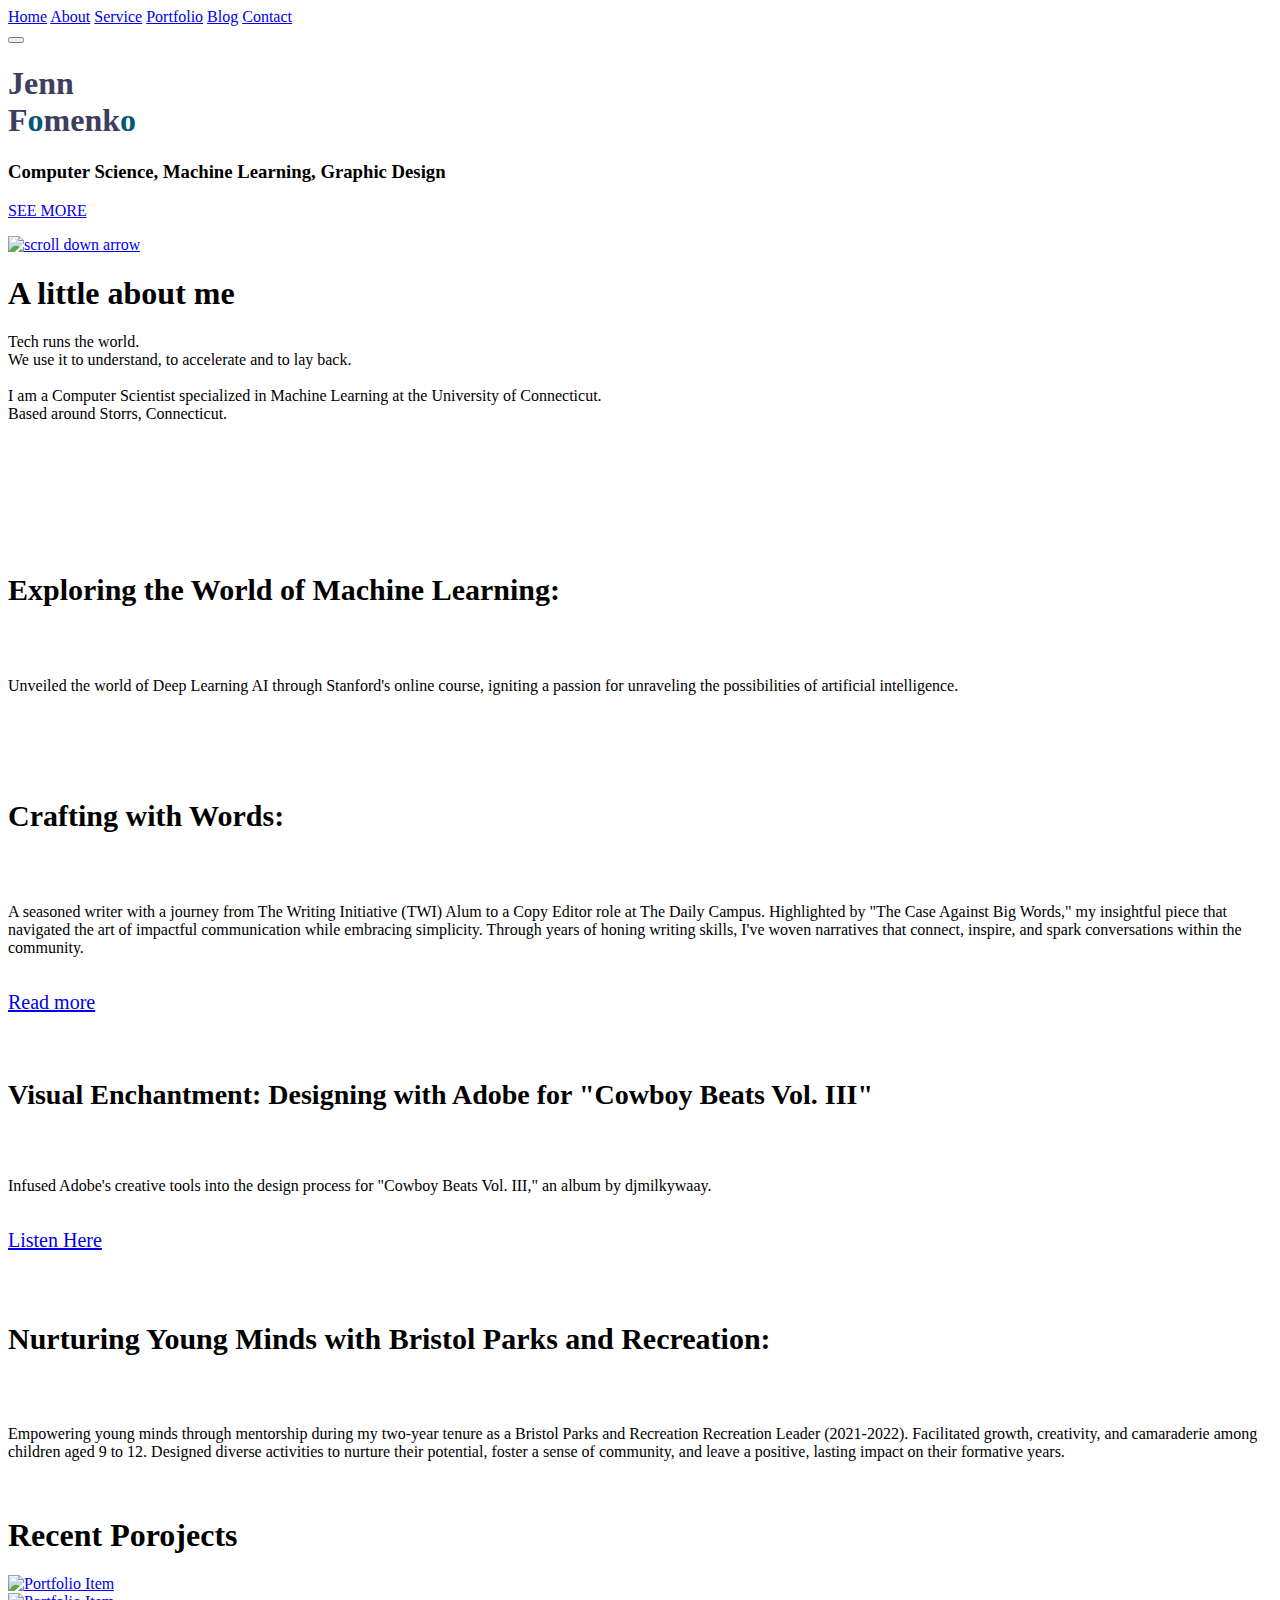
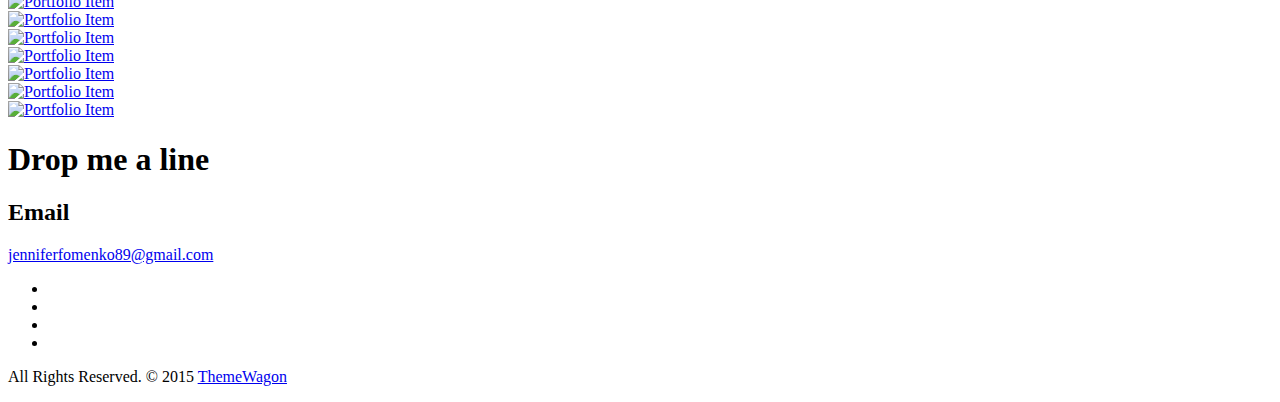
==== index.html @ 298f3fcf "adding files (only html)" ====
<!DOCTYPE html>
<html lang="en">
  <head>
    <link rel="icon" href="img\favicon2.ico" type="image/x-icon">
    <meta charset="utf-8">
    <meta http-equiv="X-UA-Compatible" content="IE=edge">
    <meta name="viewport" content="width=device-width, initial-scale=1">
	<!-- Website Title -->
    <title>Jennifer Fomenko - Computer Scientist, ML Engineer & Graphic Designer.</title>
    <!-- Bootstrap -->
    <link href="assets/bootstrap/css/bootstrap.min.css" rel="stylesheet">
	<!-- Font-Awesome -->
    <link href="assets/font-awesome/css/font-awesome.min.css" rel="stylesheet">
	<!-- Lightbox -->
	<link href="assets/lightbox/css/lightbox.css" rel="stylesheet">
    <!-- Text Rotator-->
	<link href="assets/textrotator/simpletextrotator.css" rel="stylesheet">
	<!-- FlexSlider -->
    <link href="assets/flexslider/flexslider.css" rel="stylesheet">
	<!-- Theme Style -->
    <link href="css/style.css" rel="stylesheet">
	<!-- Animations -->
    <link href="css/animate.css" rel="stylesheet">
	<!-- Custom Favicon -->
	<link href="img/favicon.ico" rel="shortcut icon" type="image/x-icon" /> 
    <!-- HTML5 Shim and Respond.js IE8 support of HTML5 elements and media queries -->
    <!-- WARNING: Respond.js doesn't work if you view the page via file:// -->
    <!--[if lt IE 9]>
    <script src="assets/html5shiv/html5shiv.js"></script>
    <script src="assets/respond/respond.min.js"></script>
    <![endif]-->
  </head>
    <body id="top">

      <!-- ****************************** Preloader ************************** -->
      <div id="preloader"></div>


	  	<!-- ==========================
        HEADER SECTION 
        =========================== -->
        <header id="home">
		    <!-- creative menu -->
            <div class="container-fluid">
              <div class="row">
                <div class="menu-wrap">
				<nav class="menu">
				    <!-- Menu Links -->
					<div class="icon-list">
						<a href="index.html#home"><i class="fa fa-fw fa-home"></i><span>Home</span></a>
						<a href="index.html#about"><i class="fa fa-fw fa-quote-left"></i><span>About</span></a>
						<a href="index.html#service"><i class="fa fa-fw fa-globe"></i><span>Service</span></a>
						<a href="index.html#portfolio"><i class="fa fa-fw fa-picture-o"></i><span>Portfolio</span></a>
						<a href="index.html#blog"><i class="fa fa-fw fa-rss"></i><span>Blog</span></a>
						<a href="index.html#contact"><i class="fa fa-fw fa-envelope-o"></i><span>Contact</span></a>
					</div>
				</nav>
			    </div>
			    <button class="menu-button" id="open-button"></button><!-- menu button -->
              </div><!--/row-->
            </div><!--/container-->
		  <!-- Header Image -->
          <section class="hero" id="hero">
            <div class="container">
			  <!-- Slider Button (don't edit!)-->
              <div class="row">
                <div class="col-md-12 text-right navicon">
                  <a id="nav-toggle" class="nav_slide_button" href="index.html#"><span></span></a>
                </div>
              </div>
			  <!-- HEADER HEADLINE -->
              <div class="row">
                <div class="col-md-8 col-md-offset-1 inner">
                  <h1 class="animated fadeInDown">
                    <span style="color:#3E3E60">Jenn<span style="color:#3E3E60"></span><br/>
                    <spans style="color:#3E3E60">F<span style="color:#00587A">o</span>menk<span style="color:#00587A">o</span>
                  </h1><!-- Title -->
                  <h3 class="animated fadeInUp delay-05s"><span class="rotate">Computer Science, Machine Learning, Graphic Design</span></h3><!-- Text Rotator -->
                </div> 
              </div>
			  <!-- Learn More Button -->
              <div class="row">
                <div class="col-md-6 col-md-offset-3 text-center">
                  <a href="index.html#about" class="scrollto wow fadeInUp delay-5s ">
			            <p>SEE MORE</p>
			            <p class="scrollto--arrow"><img src="img/scroll-down.png" alt="scroll down arrow"></p>
			        </a>
                </div>
              </div>
            </div>
          </section>
		  <!-- Header Image End -->
        </header>
		<!-- ==========================
        HEADER SECTION END  
        =========================== -->
		
		
		
		
		<!-- ==========================
        ABOUT SECTION  
        =========================== -->
        <section class="intro text-center section-padding color-bg" id="about">
          <div class="container">
		    <!-- WELCOME TEXT -->
            <div class="row">
              <div class="col-md-8 col-md-offset-2 wp1">
                <h1 class="arrow">A little <span>about</span> me</h1><!-- Headline -->
				<!-- about / welcome text -->
                <p>Tech runs the world. <br>
                   We use it to understand, to accelerate and to lay back.<br><br>
                  I am a Computer Scientist specialized in Machine Learning at the University of Connecticut. <br>Based around Storrs, Connecticut.</p>
              </div>
            </div>
          </div>
        </section>

        <div style="margin-bottom: 150px;"></div>








		<div class="container-fluid">
		    <!-- About 1 -->
			<div class="row color-bg">
				<div class="col-md-6 nopadding features-intro-img">
					<div class="about-image" style="background-image:url(img/about1.png)"></div><!-- about image 1 -->
				</div>
				<div class="col-md-6 about-text">
					<h6  style="font-size: 30px;">Exploring the World of Machine Learning:</h6><!-- headline-->
					<p>Unveiled the world of Deep Learning AI through Stanford's online course, igniting a passion for unraveling the possibilities of artificial intelligence.</p><br><!-- About Text 1 -->
					<!--<a href="index.html#team" class="weight-outline-btn">Read more</a><!-- read more button  -->	
				</div>
			</div>
			<!-- About 2 -->
			<div class="row">
				<div class="col-md-6 about-text">
					<h6 style="font-size: 30px;">Crafting with Words:</h6><!-- Headline -->
					<p>A seasoned writer with a journey from The Writing Initiative (TWI) Alum to a Copy Editor role at The Daily Campus. Highlighted by "The Case Against Big Words," my insightful piece that navigated the art of impactful communication while embracing simplicity. Through years of honing writing skills, I've woven narratives that connect, inspire, and spark conversations within the community.</p><br><!-- About Text 2 -->
					<a href="https://dailycampus.com/2022/11/11/hippopotomonstrosesquippedaliophobia-the-case-against-big-words/" class="weight-outline-btn" style="font-size: 20px;">Read more</a>	<!-- read more button  -->				
				</div>
				<div class="col-md-6 nopadding features-intro-img">
					<div class="about-image" style="background-image:url(img/about2.png)"></div><!-- about image 2 -->
				</div>
			</div>
			<!-- About 3 -->
			<div class="row color-bg">
				<div class="col-md-6 nopadding features-intro-img">
					<div class="about-image" style="background-image:url(img/about3.png)"></div><!-- about image 3 -->
				</div>
				<div class="col-md-6 about-text">
					<h6 style="font-size: 28px">Visual Enchantment: Designing with Adobe for "Cowboy Beats Vol. III"</h6><!-- Headline-->
					<p>Infused Adobe's creative tools into the design process for "Cowboy Beats Vol. III," an album by djmilkywaay.</p><br><!-- About Text 3 -->
					<a href="https://open.spotify.com/album/3H9IM8q6nuDw2KPvb57Lyf" class="weight-outline-btn" style="font-size: 20px;">Listen Here</a><!-- read more button  -->					
				</div>
			</div>
		</div>
    <!-- About 4 -->
			<div class="row">
				<div class="col-md-6 about-text">
					<h6 style="font-size: 30px"> Nurturing Young Minds with Bristol Parks and Recreation:</h6><!-- Headline -->
					<p>Empowering young minds through mentorship during my two-year tenure as a Bristol Parks and Recreation Recreation Leader (2021-2022). Facilitated growth, creativity, and camaraderie among children aged 9 to 12. Designed diverse activities to nurture their potential, foster a sense of community, and leave a positive, lasting impact on their formative years.</p><br><!-- About Text 2 -->
			
				</div>
				<div class="col-md-6 nopadding features-intro-img">
					<div class="about-image" style="background-image:url(img/about4.png)"></div><!-- about image 2 -->
				</div>
			</div>

		<!-- ==========================
        ABOUT SECTION END
        =========================== -->	
      
    
		
		
		
		<!-- ==========================
        PORTFOLIO SECTION
    =========================== -->
        <section class="swag text-center" id="portfolio">
          <div class="container">
		    <!-- Headline -->
            <div class="row">
              <h1 class="arrow">
                Recent <span>Porojects</span>
              </h1>
            </div>
          </div>
        </section>

        <div class="container">
          <div class="row row-offset-0">
  				 
          <!-- PORTFOLIO ITEM 1 -->
          <div class="col-md-3 col-sm-6">
              <div class="overlay-effect effects clearfix">
                  <div class="img">
                      <a href="img/portfolio/portfolio-01-large.jpg" data-lightbox="roadtrip" title="Cowboy Beats Vol. III on Spotify"><img class="grayscale" src="img/portfolio/portfolio-01-thumbnail.jpg" alt="Portfolio Item"></a>
                  </div>
              </div>
          </div>
  	    <!-- PORTFOLIO ITEM END -->
  	
  	    <!-- PORTFOLIO ITEM 2 -->
          <div class="col-md-3 col-sm-6">
              <div class="overlay-effect effects clearfix">
                  <div class="img">
                      <a href="img/portfolio/portfolio-02-large.jpg" data-lightbox="roadtrip" title="Fashion Design - Hello Kitty Denim"><img class="grayscale" src="img/portfolio/portfolio-02-thumbnail.jpg" alt="Portfolio Item"></a>
                  </div>
              </div>
          </div>
  	    <!-- PORTFOLIO ITEM END -->
  					
  		<!-- PORTFOLIO ITEM 3 -->
          <div class="col-md-3 col-sm-6">
              <div class="overlay-effect effects clearfix">
                  <div class="img">
                      <a href="img/portfolio/portfolio-03-large.jpg" data-lightbox="roadtrip" title="UConn Free Press Magazine Cover: 'Clown College'"><img class="grayscale" src="img/portfolio/portfolio-03-thumbnail.jpg" alt="Portfolio Item"></a>
                  </div>
              </div>
          </div>
  	    <!-- PORTFOLIO ITEM END -->
  					
  		<!-- PORTFOLIO ITEM 4 -->
          <div class="col-md-3 col-sm-6 ">
              <div class="overlay-effect effects clearfix">
                  <div class="img">
                      <a href="img/portfolio/portfolio-04-large.jpg" data-lightbox="roadtrip" title="Concert Photography-Hartford CT Bonanza"><img class="grayscale" src="img/portfolio/portfolio-04-thumbnail.jpg" alt="Portfolio Item"></a>
                  </div>
              </div>
          </div>
  	    <!-- PORTFOLIO ITEM END -->
  	             
          <!-- PORTFOLIO ITEM 5 -->
          <div class="col-md-3 col-sm-6 ">
              <div class="overlay-effect effects clearfix">
                  <div class="img">
                      <a href="img/portfolio/portfolio-05-large.jpg" data-lightbox="roadtrip" title="Concert Photography-Mandala, New Haven State House"><img class="grayscale" src="img/portfolio/portfolio-05-thumbnail.jpg" alt="Portfolio Item"></a>
                  </div>
              </div>
          </div>
  	    <!-- PORTFOLIO ITEM END -->
  	
  	    <!-- PORTFOLIO ITEM 6 -->
          <div class="col-md-3 col-sm-6">
              <div class="overlay-effect effects clearfix">
                  <div class="img">
                      <a href="img/portfolio/portfolio-06-large.jpg" data-lightbox="roadtrip" title="Djmilkywaay inner album artwork"><img class="grayscale" src="img/portfolio/portfolio-06-thumbnail.jpg" alt="Portfolio Item"></a>
                  </div>
              </div>
          </div>
  	    <!-- PORTFOLIO ITEM END -->
  					
  		<!-- PORTFOLIO ITEM 7 -->
          <div class="col-md-3 col-sm-6">
              <div class="overlay-effect effects clearfix">
                  <div class="img">
                      <a href="img/portfolio/portfolio-07-large.jpg" data-lightbox="roadtrip" title="Collage Work-'Disorientation'"><img class="grayscale" src="img/portfolio/portfolio-07-thumbnail.jpg" alt="Portfolio Item"></a>
                  </div>
              </div>
          </div>
  	    <!-- PORTFOLIO ITEM END -->
  					
  		<!-- PORTFOLIO ITEM 8 -->
          <div class="col-md-3 col-sm-6">
              <div class="overlay-effect effects clearfix">
                  <div class="img">
                      <a href="img/portfolio/portfolio-08-large.jpg" data-lightbox="roadtrip" title="Photography-Toronto Music Garden 2023"><img class="grayscale" src="img/portfolio/portfolio-08-thumbnail.jpg" alt="Portfolio Item"></a>
                  </div>
              </div>
          </div>
  	    <!-- PORTFOLIO ITEM END -->
        </div><!--/row-->
      </div><!--/.container-->
		<!-- ==========================
        PORTFOLIO SECTION END
        =========================== -->
			


			
		<!-- ==========================
        CUSTOM SPACER
        =========================== -->
  <div class="spacer-cta text-center">
          <div class="container">
            <div class="row">
              <div class="col-md-12">
              </div>
            </div>
          </div>
        </div> 
		<!-- ==========================
        CUSTOM SPACER END
        =========================== -->
		
		

		
		<!-- ==========================
        CONTACT SECTION
        =========================== -->
        <section class="text-center section-padding contact-wrap" id="contact">
		  <!-- To Top Button -->
          <a href="index.html#top" class="up-btn"><i class="fa fa-chevron-up"></i></a>
          <div class="container">
		    <!-- Headline -->
            <div class="row">
              <div class="col-md-12">
                <h1 class="arrow">Drop <span>me</span> a line</h1>
              </div>
            </div>
            <div class="row contact-details">

			  <!-- E-Mail Box -->
              <div class="col-md-6">
                <div class="dark-box box-hover">
                  <h2><i class="fa fa-paper-plane"></i><span>Email</span></h2>
                  <p><a href="index.html#">jenniferfomenko89@gmail.com</a></p>
                </div>
              </div>
            </div>
			<div class="row">
			  
			<!-- Social Buttons - use font-awesome, past in what you want -->
            <div class="row">
              <div class="col-md-12">
                <ul class="social-buttons">
                  <li><a href="https://www.instagram.com/tech.with.jenn/" class="social-btn"><i class="fa fa-instagram"></i></a></li><!-- instagram -->
                  <li><a href="https://www.linkedin.com/in/jennifer-fomenko-381018183/" class="social-btn"><i class="fa fa-linkedin"></i></a></li><!-- linkedin -->
                  <li><a href="https://github.com/jenfomenko" class="social-btn"><i class="fa fa-github"></i></a></li><!-- github -->
				  <li><a href="https://www.youtube.com/channel/UC0l3V-5UUTTDwFVa4xKbQZg" class="social-btn"><i class="fa fa-youtube"></i></a></li><!-- youtube -->
                </ul>
              </div>
            </div>
          </div>
        </section>
		<!-- ==========================
        CONTACT SECTION END
        =========================== -->
		
		
		
		<!-- ==========================
        FOOTER SECTION
        =========================== -->
        <footer>
          <div class="container">
            <div class="row">
              <div class="col-md-12 text-center">
                <p>All Rights Reserved. &copy; 2015 <a href="http://www.themewagon.com">ThemeWagon</a>
              </div>
            </div>
          </div>
        </footer>
		<!-- ==========================
        FOOTER SECTION END
        =========================== -->		
		
		
    <!-- jQuery -->
    <script src="https://ajax.googleapis.com/ajax/libs/jquery/1.11.0/jquery.min.js"></script>
    <!-- SmoothScroll -->           
    <script type="text/javascript" src="assets/smoothscroll/smoothscroll.js"></script>
    <!-- Bootstrap -->
    <script src="assets/bootstrap/js/bootstrap.min.js"></script>
	<!-- Waypoints -->
	<script src="js/waypoints.min.js"></script>
    <!-- classie.js -->
	<script src="js/classie.js"></script>
    <!-- FlexSlider -->
    <script src="assets/flexslider/jquery.flexslider.js"></script>
	<!-- Modernizr -->
    <script src="js/modernizr.js"></script>
	<!-- Text Rotator -->
	<script src="assets/textrotator/jquery.simple-text-rotator.js"></script>
	<!-- Lightbox.js -->
    <script src="assets/lightbox/js/lightbox.min.js"></script>
    <!-- Google Maps --> 
    <script type="text/javascript" src="https://maps.googleapis.com/maps/api/js?key=AIzaSyDeKBBPJTG3v5w3cNPAgM6ZsJiPyL1mP_o&amp;sensor=false"></script>
	<!-- Theme JavaScript Core -->
	<script src="js/main.js"></script>
	<script src="js/script.js"></script>

	<!-- GOOGLE MAPS DATA -->
    <script type="text/javascript">
    // When the window has finished loading create our google map below
        google.maps.event.addDomListener(window, 'load', init);
    
        function init() {
            // Basic options for a simple Google Map
            // For more options see: https://developers.google.com/maps/documentation/javascript/reference#MapOptions
            var mapOptions = {
                // How zoomed in you want the map to start at (always required)
                zoom: 15,
                
                scrollwheel: false,

                // The latitude and longitude to center the map (always required)
                center: new google.maps.LatLng(40.68961985411178, -74.01618003845215), // New York 

                // How you would like to style the map. 
                // This is where you would paste any style found on Snazzy Maps.
                styles: [	{		featureType:'water',		stylers:[{color:'#F2F2F2'},{visibility:'on'}]	},{		featureType:'landscape',		stylers:[{color:'#FFFFFF'}]	},{		featureType:'road',		stylers:[{saturation:-100},{lightness:45}]	},{		featureType:'road.highway',		stylers:[{visibility:'simplified'}]	},{		featureType:'road.arterial',		elementType:'labels.icon',		stylers:[{visibility:'off'}]	},{		featureType:'administrative',		elementType:'labels.text.fill',		stylers:[{color:'#ADADAD'}]	},{		featureType:'transit',		stylers:[{visibility:'off'}]	},{		featureType:'poi',		stylers:[{visibility:'off'}]	}]
            };

            // Get the HTML DOM element that will contain your map 
            // We are using a div with id="map" seen below in the <body>
            var mapElement = document.getElementById('googlemaps');

            // Create the Google Map using out element and options defined above
            var map = new google.maps.Map(mapElement, mapOptions);
        }
	
    </script>
	
	<!-- TEXT ROTATOR SETTINGS -->
    <script type="text/javascript">
    $(".rotate").textrotator({
      animation: "fade", // You can pick the way it animates when rotating through words. Options are dissolve (default), fade, flip, flipUp, flipCube, flipCubeUp and spin.
      separator: ",", // If you don't want commas to be the separator, you can define a new separator (|, &, * etc.) by yourself using this field.
      speed: 2000 // How many milliseconds until the next word show.
    });
    </script>
	
    </body>
</html>
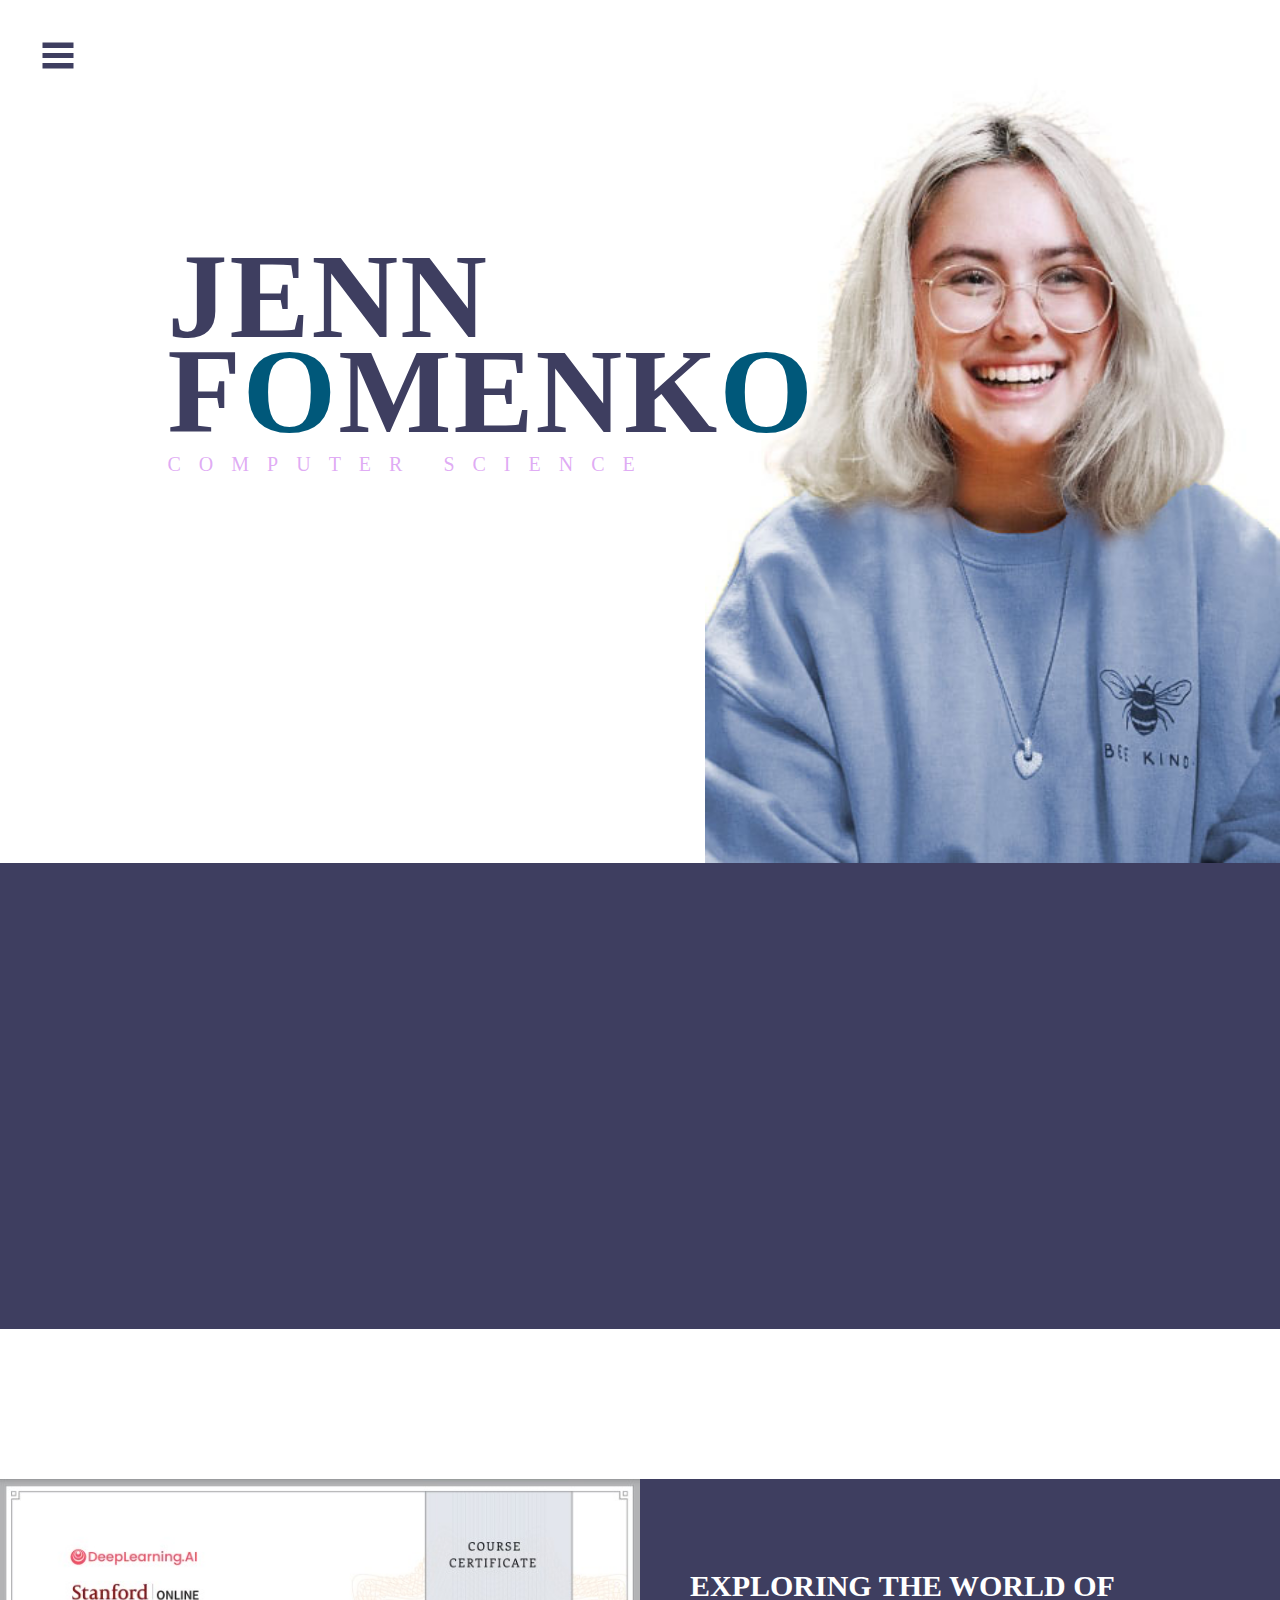
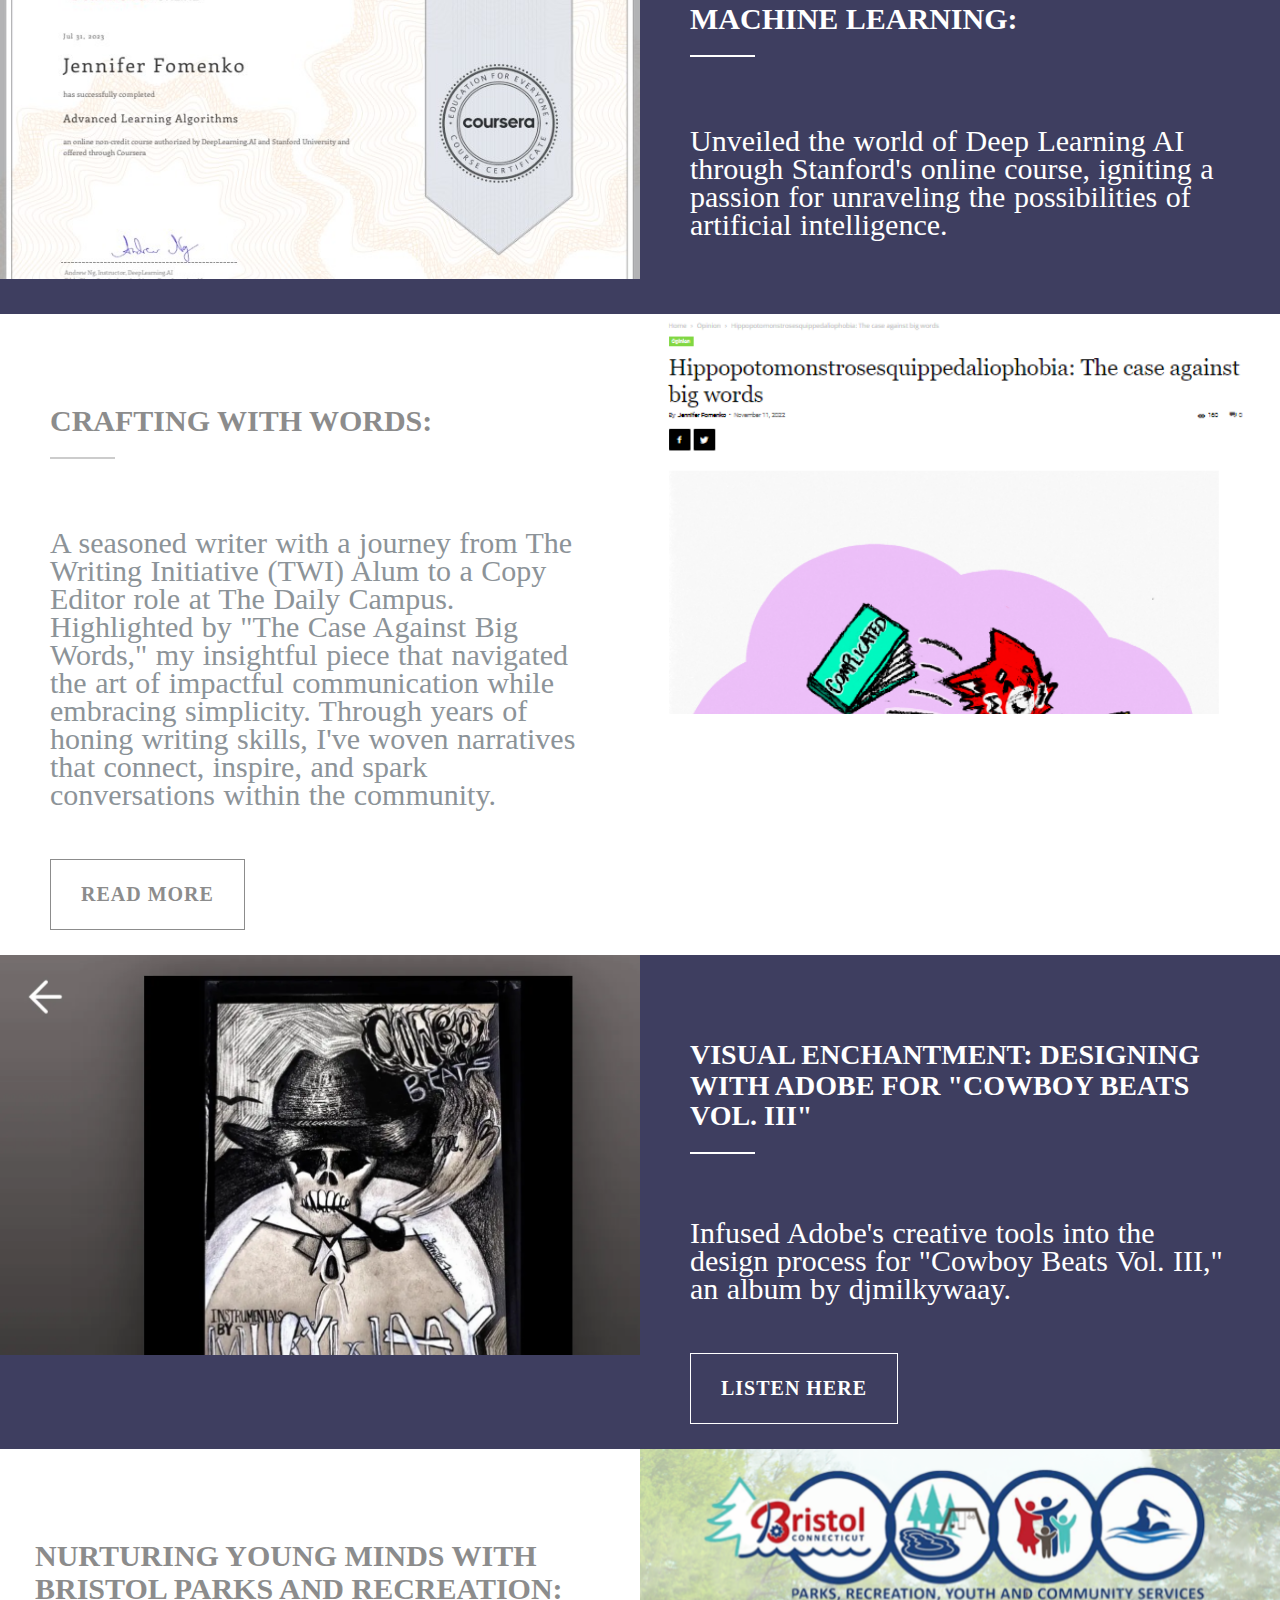
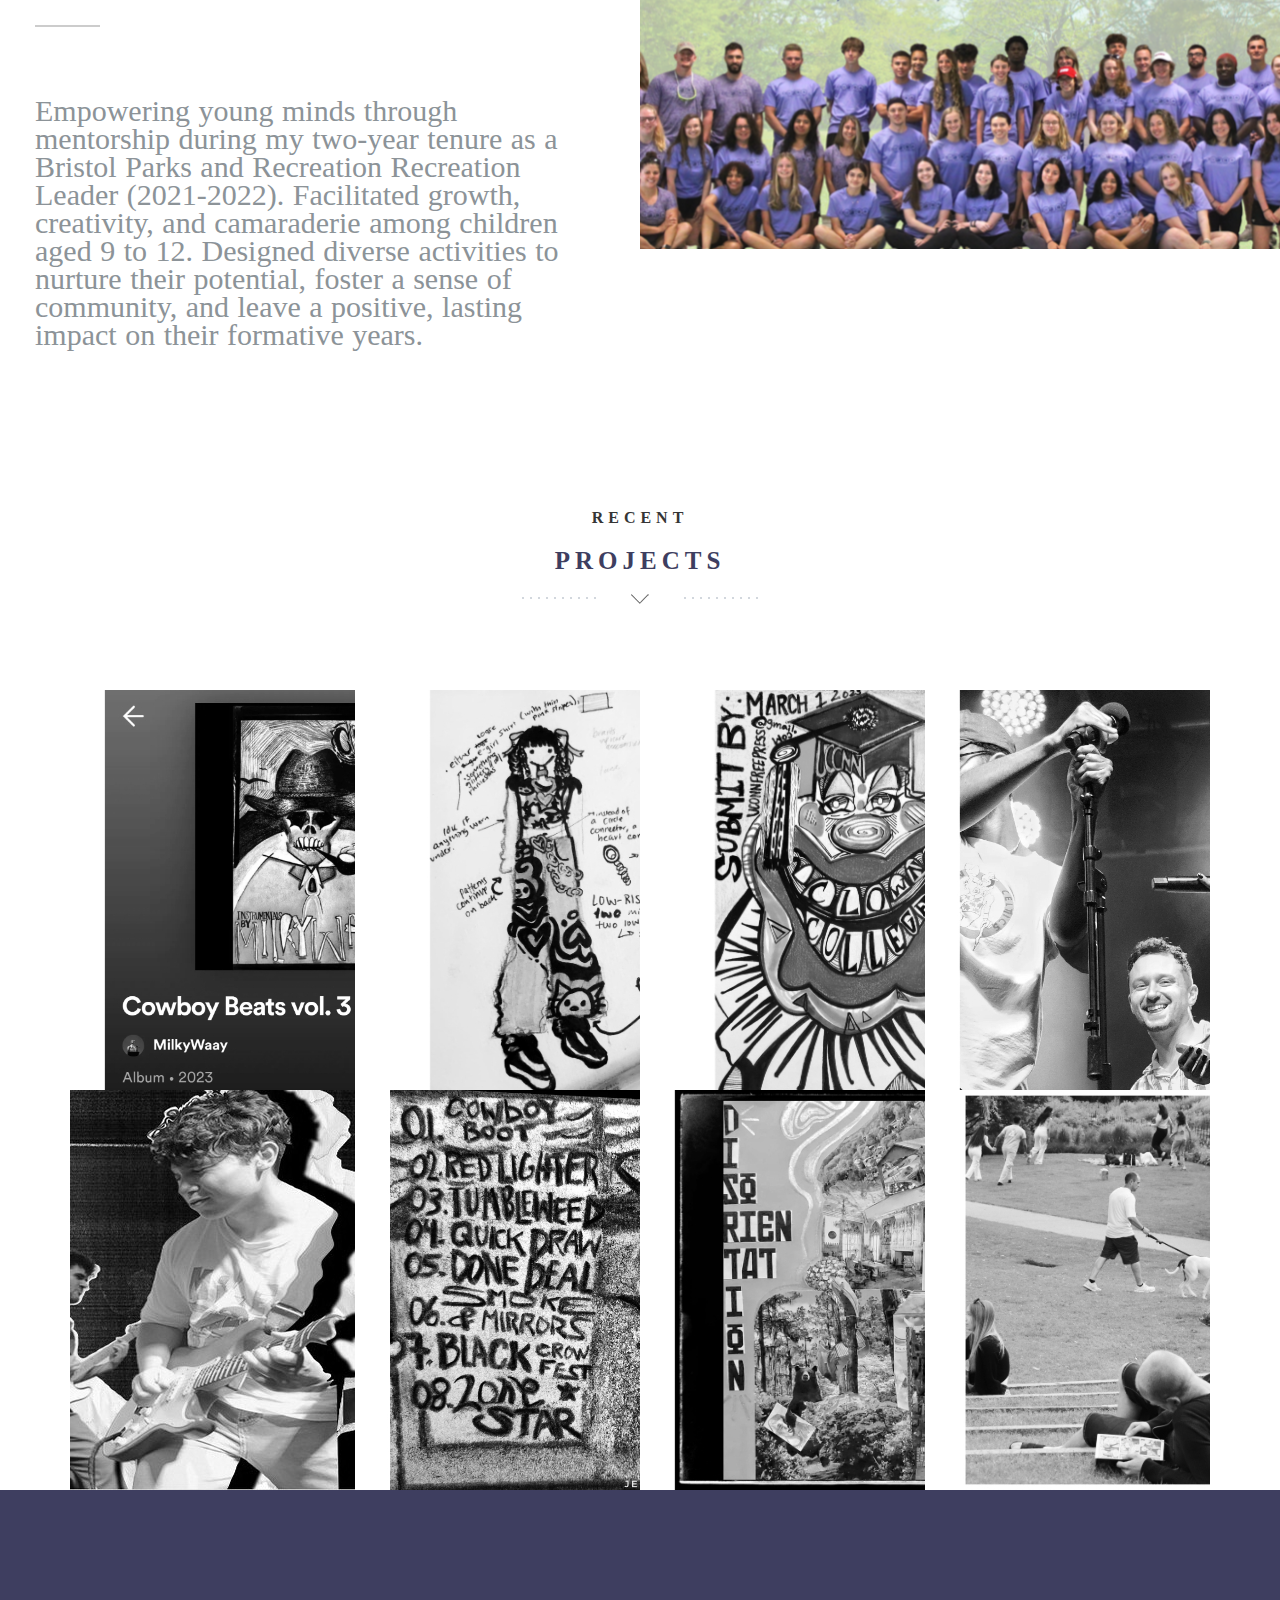
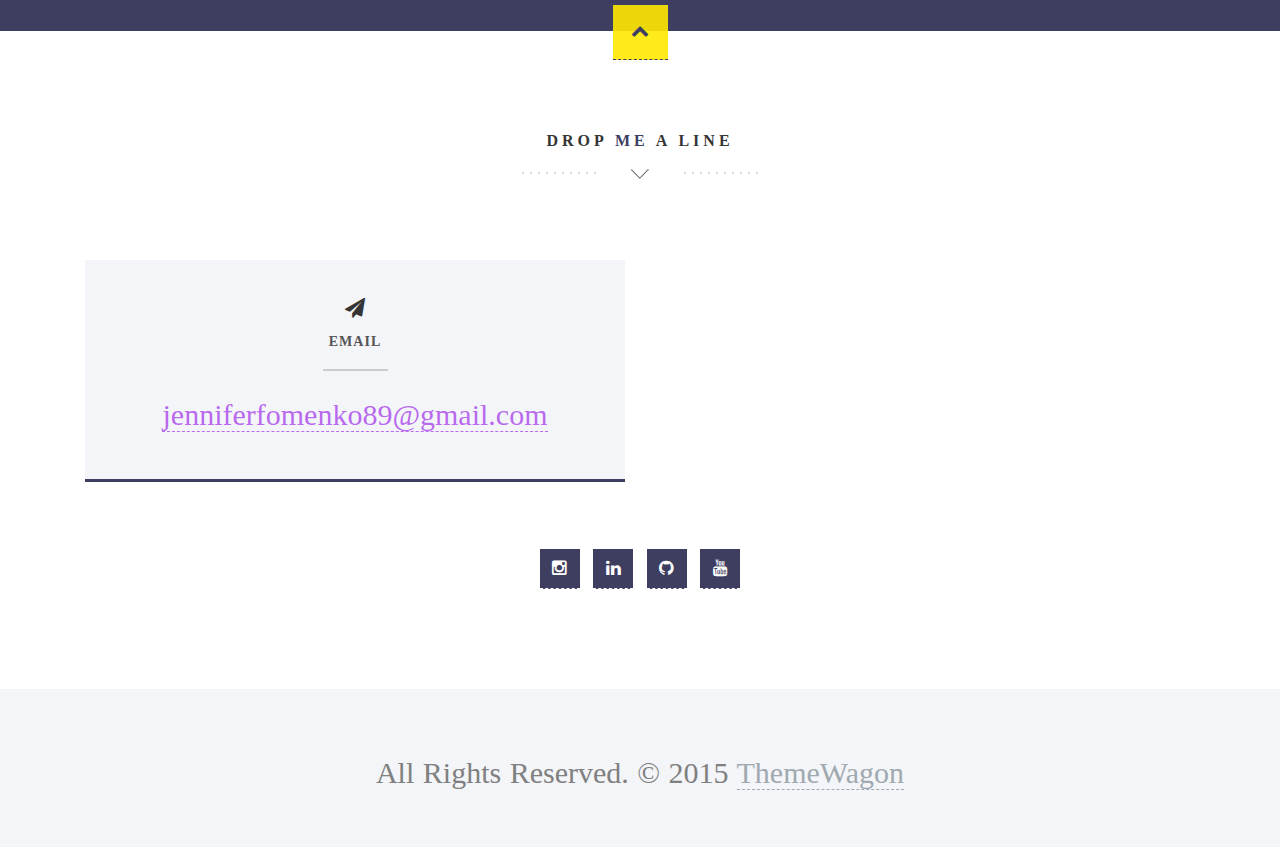
==== commit fa152117: "Update index.html" ====
--- a/index.html
+++ b/index.html
@@ -188,7 +188,7 @@
 		    <!-- Headline -->
             <div class="row">
               <h1 class="arrow">
-                Recent <span>Porojects</span>
+                Recent <span>Projects</span>
               </h1>
             </div>
           </div>
@@ -430,4 +430,4 @@
     </script>
 	
     </body>
-</html>+</html>
--- a/assets/textrotator/simpletextrotator.css
+++ b/assets/textrotator/simpletextrotator.css
@@ -0,0 +1,106 @@
+.rotating {
+  display: inline-block;
+  -webkit-transform-style: preserve-3d;
+  -moz-transform-style: preserve-3d;
+  -ms-transform-style: preserve-3d;
+  -o-transform-style: preserve-3d;
+  transform-style: preserve-3d;
+  -webkit-transform: rotateX(0) rotateY(0) rotateZ(0);
+  -moz-transform: rotateX(0) rotateY(0) rotateZ(0);
+  -ms-transform: rotateX(0) rotateY(0) rotateZ(0);
+  -o-transform: rotateX(0) rotateY(0) rotateZ(0);
+  transform: rotateX(0) rotateY(0) rotateZ(0);
+  -webkit-transition: 0.5s;
+  -moz-transition: 0.5s;
+  -ms-transition: 0.5s;
+  -o-transition: 0.5s;
+  transition: 0.5s;
+  -webkit-transform-origin-x: 50%;
+}
+
+.rotating.flip {
+  position: relative;
+}
+
+.rotating .front, .rotating .back {
+  left: 0;
+  top: 0;
+  -webkit-backface-visibility: hidden;
+  -moz-backface-visibility: hidden;
+  -ms-backface-visibility: hidden;
+  -o-backface-visibility: hidden;
+  backface-visibility: hidden;
+}
+
+.rotating .front {
+  position: absolute;
+  display: inline-block;
+  -webkit-transform: translate3d(0,0,1px);
+  -moz-transform: translate3d(0,0,1px);
+  -ms-transform: translate3d(0,0,1px);
+  -o-transform: translate3d(0,0,1px);
+  transform: translate3d(0,0,1px);
+}
+
+.rotating.flip .front {
+  z-index: 1;
+}
+
+.rotating .back {
+  display: block;
+  opacity: 0;
+}
+
+.rotating.spin {
+  -webkit-transform: rotate(360deg) scale(0);
+  -moz-transform: rotate(360deg) scale(0);
+  -ms-transform: rotate(360deg) scale(0);
+  -o-transform: rotate(360deg) scale(0);
+  transform: rotate(360deg) scale(0);
+}
+
+
+
+.rotating.flip .back {
+  z-index: 2;
+  display: block;
+  opacity: 1;
+  
+  -webkit-transform: rotateY(180deg) translate3d(0,0,0);
+  -moz-transform: rotateY(180deg) translate3d(0,0,0);
+  -ms-transform: rotateY(180deg) translate3d(0,0,0);
+  -o-transform: rotateY(180deg) translate3d(0,0,0);
+  transform: rotateY(180deg) translate3d(0,0,0);
+}
+
+.rotating.flip.up .back {
+  -webkit-transform: rotateX(180deg) translate3d(0,0,0);
+  -moz-transform: rotateX(180deg) translate3d(0,0,0);
+  -ms-transform: rotateX(180deg) translate3d(0,0,0);
+  -o-transform: rotateX(180deg) translate3d(0,0,0);
+  transform: rotateX(180deg) translate3d(0,0,0);
+}
+
+.rotating.flip.cube .front {
+  -webkit-transform: translate3d(0,0,100px) scale(0.9,0.9);
+  -moz-transform: translate3d(0,0,100px) scale(0.85,0.85);
+  -ms-transform: translate3d(0,0,100px) scale(0.85,0.85);
+  -o-transform: translate3d(0,0,100px) scale(0.85,0.85);
+  transform: translate3d(0,0,100px) scale(0.85,0.85);
+}
+
+.rotating.flip.cube .back {
+  -webkit-transform: rotateY(180deg) translate3d(0,0,100px) scale(0.9,0.9);
+  -moz-transform: rotateY(180deg) translate3d(0,0,100px) scale(0.85,0.85);
+  -ms-transform: rotateY(180deg) translate3d(0,0,100px) scale(0.85,0.85);
+  -o-transform: rotateY(180deg) translate3d(0,0,100px) scale(0.85,0.85);
+  transform: rotateY(180deg) translate3d(0,0,100px) scale(0.85,0.85);
+}
+
+.rotating.flip.cube.up .back {
+  -webkit-transform: rotateX(180deg) translate3d(0,0,100px) scale(0.9,0.9);
+  -moz-transform: rotateX(180deg) translate3d(0,0,100px) scale(0.85,0.85);
+  -ms-transform: rotateX(180deg) translate3d(0,0,100px) scale(0.85,0.85);
+  -o-transform: rotateX(180deg) translate3d(0,0,100px) scale(0.85,0.85);
+  transform: rotateX(180deg) translate3d(0,0,100px) scale(0.85,0.85);
+}--- a/css/style.css
+++ b/css/style.css
@@ -0,0 +1,1263 @@
+/*========================================================================*/
+
+@font-face {
+	font-family: 'Windows Command Prompt';
+	src: url('assets/bootstrap/fonts/windows_command_prompt.ttf') format('truetype');
+}
+
+@font-face {
+	font-family: 'Apple Garamond Light';
+	src: url('assets/bootstrap/fonts/AppleGaramond-Light.ttf') format('truetype');
+	/* You can add additional formats here if necessary */
+  }
+
+  @font-face {
+	font-family: 'Cormorant Garamond Light';
+	src: url('assets/bootstrap/fonts/CormorantGaramond-Light.ttf') format('truetype');
+	/* You can add additional formats here if necessary */
+  }  
+  
+@font-face {
+  font-family: 'Share Tech Mono';
+  src: url('assets/bootstrap/fonts/ShareTechMono-Regular.ttf') format('truetype');
+  /* Add additional src lines for other font file formats if available */
+}
+  
+
+/* ///////////////////////////////////////////////////////////////////// 
+// 03 - Preloader
+/////////////////////////////////////////////////////////////////////*/
+
+#preloader {
+    position:fixed;
+    left:0;
+    top:0;
+    z-index:99999999999;
+    width:100%;
+    height:100%;
+    overflow:visible;
+    background: #fff url('../img/preloader.gif') no-repeat center center;
+}
+
+
+
+
+
+/* ==========================================================================
+	Global Styles
+========================================================================== */
+a {
+	color: #ae50ecd7;
+	-webkit-transition:all 0.5s;
+	-moz-transition:all 0.5s;
+	-o-transition:all 0.5s;
+	transition:all 0.5s;
+	border-bottom: 1px dashed;
+	outline:none!important;
+}
+a:hover,a:focus,a:active {
+	color:#0D0D0D;
+	text-decoration:none;
+	outline:none!important;
+}
+p {
+	color:#8c9398;
+	word-spacing:1px;
+	line-height:25px;
+	font-size:14px;
+}
+h2 {
+	font-size:15px;
+	color:#353535!important;
+	text-transform:uppercase;
+	font-weight:bold;
+}
+h2::after {
+	content:" ";
+	border:solid 1px #CCCCCC;
+	display:block;
+	width:65px;
+	margin:20px auto;
+}
+h6 {
+	font-size:15px;
+	color:#8c8c8c;
+	text-transform:uppercase;
+	font-weight:bold;
+}
+h6::after {
+	content:" ";
+	border:solid 1px #CCCCCC;
+	display:block;
+	width:65px;
+	margin-top: 20px;
+}
+/* ==========================================================================HTML5 display definitions========================================================================== */
+article,aside,details,figcaption,figure,footer,header,hgroup,nav,section,summary {
+	display:block;
+}
+audio,canvas,video {
+	display:inline-block;
+	*display:inline;
+	*zoom: 1;
+}
+/* Remove excess height in iOS 5 devices. */
+audio:not([controls]) {
+	display:none;
+	height:0;
+}
+[hidden] {
+	display: none;
+}
+/* ==========================================================================Base========================================================================== */
+html {
+	font-size:100%;
+	-webkit-text-size-adjust:100%;
+	-ms-text-size-adjust:100%;
+}
+html,html a {
+	-webkit-font-smoothing:antialiased;
+	text-shadow:1px 1px 1px rgba(0,0,0,0.004);
+}
+html,button,input,select,textarea {
+	font-family:"Cormorant Garamond Light",'Windows Command Prompt','Times New Roman';
+}
+body {
+	margin:0;
+	font-family: 'Apple Garamond Light',"Windows Command Prompt",'Cormorant Garamond Light','Times New Roman';
+}
+/* ==========================================================================Links========================================================================== */
+a:focus {
+	outline:thin dotted;
+}
+a:active,a:hover {
+	outline: 0;
+}
+/* ==========================================================================Typography========================================================================== */
+@import url(http://fonts.googleapis.com/css?family=Open+Sans:300,400);
+
+
+
+h1 {
+	font-size:2em;
+	margin:0.67em 0;
+	color:#353535;
+}
+h2 {
+	font-size:1.5em;
+	margin:0.83em 0;
+}
+h3 {
+	font-size:1.17em;
+	margin:1em 0;
+}
+h4 {
+	font-size:1em;
+	margin:1.33em 0;
+}
+h5 {
+	font-size:0.83em;
+	margin:1.67em 0;
+}
+h6 {
+	font-size: 12px;
+	margin:2.33em 0;
+}
+abbr[title] {
+	border-bottom:1px dotted;
+}
+b,strong {
+	font-weight:bold;
+}
+blockquote {
+	margin:0em 55px;
+	border-left:4px solid #CCCCCC;
+}
+dfn {
+	font-style:italic;
+}
+mark {
+	background:#ff0;
+	color:#000;
+}
+p,pre {
+	margin:1em 0;
+}
+code,kbd,pre,samp {
+	font-family:monospace,serif;
+	_font-family:'Times New Roman',monospace;
+	font-size:1em;
+}
+pre {
+	white-space:pre;
+	white-space:pre-wrap;
+	word-wrap:break-word;
+}
+q {
+	quotes:none;
+}
+q:before,q:after {
+	content:'';
+	content:none;
+}
+small {
+	font-size:75%;
+}
+sub,sup {
+	font-size:75%;
+	line-height:0;
+	position:relative;
+	vertical-align:baseline;
+}
+sup {
+	top:-0.5em;
+}
+sub {
+	bottom:-0.25em;
+}
+p {
+	font-size: 30px;
+	font-weight:100;
+	line-height: 28px!important;
+}
+/* ==========================================================================Lists========================================================================== */
+dl,menu,ol,ul {
+	margin:1em 0;
+}
+dd {
+	margin:0 0 0 40px;
+}
+menu,ol,ul {
+	padding:0 0 0 40px;
+}
+nav ul,nav ol {
+	list-style:none;
+	list-style-image: none;
+}
+/* ==========================================================================Embedded content========================================================================== */
+img {
+	border:0;
+	-ms-interpolation-mode:bicubic;
+}
+svg:not(:root) {
+	overflow: hidden;
+}
+/* ==========================================================================Figures========================================================================== */
+figure {
+	margin: 0;
+}
+/* ==========================================================================Forms========================================================================== */
+form {
+	margin:0;
+}
+fieldset {
+	border:1px solid #c0c0c0;
+	margin:0 2px;
+	padding:0.35em 0.625em 0.75em;
+}
+legend {
+	border:0;
+	padding:0;
+	white-space:normal;
+	*margin-left:-7px;
+}
+button,input,select,textarea {
+	font-size:100%;
+	/margin:0;
+	vertical-align:baseline;
+	*vertical-align:middle;
+}
+button,input {
+	line-height:normal;
+}
+button,html input[type="button"],input[type="reset"],input[type="submit"] {
+	-webkit-appearance:button;
+	cursor:pointer;
+	*overflow:visible;
+}
+button[disabled],input[disabled] {
+	cursor:default;
+}
+input[type="checkbox"],input[type="radio"] {
+	box-sizing:border-box;
+	padding:0;
+	*height:13px;
+	*width:13px;
+}
+input[type="search"] {
+	-webkit-appearance:textfield;
+	-moz-box-sizing:content-box;
+	-webkit-box-sizing:content-box;
+	box-sizing:content-box;
+}
+input[type="search"]::-webkit-search-cancel-button,input[type="search"]::-webkit-search-decoration {
+	-webkit-appearance:none;
+}
+button::-moz-focus-inner,input::-moz-focus-inner {
+	border:0;
+	padding:0;
+}
+textarea {
+	overflow:auto;
+	vertical-align: top;
+}
+/* ==========================================================================Tables========================================================================== */
+table {
+	border-collapse:collapse;
+	border-spacing: 0;
+}
+/* ==========================================================================Section Styles========================================================================== */
+.section-padding {
+	padding:90px 0 100px
+}
+.dark-bg {
+	background:#f3f5f8;
+}
+.light-bg {
+	background-color:#fff;
+}
+.dark-box {
+	background: #F3F5F8;
+	-webkit-box-shadow: 0px 3px 0px 0px #3E3E60;
+	-moz-box-shadow: 0px 3px 0px 0px #3E3E60;
+	box-shadow: 0px 3px 0px 0px #3E3E60;
+	padding:20px 0;
+}
+.dark-box:hover,.dark-box:focus {
+	-webkit-box-shadow: 0px 3px 0px 0px #FFE801;
+	-moz-box-shadow: 0px 3px 0px 0px #FFE801;
+	box-shadow: 0px 3px 0px 0px #FFE801;
+}
+.box-hover {
+	transition:all 500ms ease-in-out;
+	-webkit-transition:all 500ms ease-in-out;
+	-moz-transition:all 500ms ease-in-out;
+	-o-transition:all 500ms ease-in-out;
+}
+.box-hover:hover,.box-hover:focus {
+	transform:translate(0,-15px);
+	-webkit-transform:translate(0,-15px);
+	-ms-transform:translate(0,-15px);
+}
+.wrapper {
+	height:650px;
+}
+.nopadding {
+	padding:0;
+}
+.inner {
+	padding-top: 138px;
+}
+/* ==========================================================================Navigation========================================================================== */
+.menu-wrap a {
+	color:#555d7c;
+	outline:none!important;
+}
+.menu-wrap a:hover,.menu-wrap a:focus {
+	color: #3E3E60;
+}
+.content-wrap {
+	overflow-y:scroll;
+	-webkit-overflow-scrolling:touch;
+	-webkit-transition:-webkit-transform 0.4s;
+	transition:transform 0.4s;
+	-webkit-transition-timing-function:cubic-bezier(0.7,0,0.3,1);
+	transition-timing-function:cubic-bezier(0.7,0,0.3,1);
+}
+.content {
+	position:relative;
+	background:#b4bad2;
+	padding-bottom: 12em;
+}
+/* Common styles for menu button and menu-wrap */
+.menu-button,.menu-wrap {
+	position:fixed;
+	width:2.5em;
+	height:2.25em;
+	font-size:1.5em;
+	-webkit-transform:translate3d(1.5em,1.5em,0);
+	transform: translate3d(1.5em,1.5em,0);
+}
+/* Menu Button */
+.menu-button {
+	z-index:1000;
+	margin:0;
+	padding:0;
+	border:none;
+	text-indent:2.5em;
+	color:transparent;
+	background:transparent;
+}
+.menu-button::before {
+	position:absolute;
+	top:0.5em;
+	right:0.5em;
+	bottom:0.5em;
+	left:0.5em;
+	background: linear-gradient(#3E3E60 20%,rgba(0, 0, 0, 0) 20%,rgba(0, 0, 0, 0) 40%,#3E3E60 40%,#3E3E60 60%,rgba(0, 0, 0, 0) 60%,rgba(0, 0, 0, 0) 80%,#3E3E60 80%);
+	content:'';
+}
+.menu-button:hover {
+	opacity: 0.6;
+}
+/* Menu */
+.menu-wrap {
+	z-index:999;
+	background: rgba(255, 255, 255, 1);
+	-webkit-transition:width 0.4s,height 0.4s,-webkit-transform 0.4s;
+	transition:width 0.4s,height 0.4s,transform 0.4s;
+	-webkit-transition-timing-function:cubic-bezier(0.7,0,0.3,1);
+	transition-timing-function:cubic-bezier(0.7,0,0.3,1);
+}
+.menu {
+	height:100%;
+	overflow:hidden;
+	font-size:0.75em;
+}
+.icon-list {
+	float:right;
+	padding:2.5em 2em 0 6em;
+}
+.icon-list a {
+	opacity:0;
+	display:inline-block;
+	padding:0 0.2em;
+	margin:0 15px;
+	text-align:center;
+	font-size:1.2em;
+	color: #353535;
+}
+.icon-list a span {
+	display:block;
+	text-transform:uppercase;
+	letter-spacing:1px;
+	font-size:0.5em;
+	font-weight:700;
+	padding-top: 0.5em;
+}
+/* Shown menu */
+.show-menu .content-wrap {
+	-webkit-transition-delay:0s;
+	transition-delay:0s;
+	-webkit-transform:translate3d(0,125px,0);
+	transform:translate3d(0,125px,0);
+}
+.show-menu .menu-wrap {
+	width:100%;
+	height:125px;
+	-webkit-transform:translate3d(0,0,0);
+	transform:translate3d(0,0,0);
+	-webkit-transition-delay:0s;
+	transition-delay:0s;
+	border-bottom: 1px solid #3E3E60;
+}
+.show-menu .icon-list a {
+	opacity:1;
+	-webkit-transition:opacity 0.4s 0.4s;
+	transition:opacity 0.4s 0.4s;
+}
+.show-menu .icon-list a:nth-child(2) {
+	-webkit-transition-delay:0.42s;
+	transition-delay:0.42s;
+}
+.show-menu .icon-list a:nth-child(3) {
+	-webkit-transition-delay:0.44s;
+	transition-delay:0.44s;
+}
+.show-menu .icon-list a:nth-child(4) {
+	-webkit-transition-delay:0.46s;
+	transition-delay:0.46s;
+}
+.show-menu .icon-list a:nth-child(5) {
+	-webkit-transition-delay:0.48s;
+	transition-delay:0.48s;
+}
+.show-menu .icon-list a:nth-child(6) {
+	-webkit-transition-delay:0.5s;
+	transition-delay: 0.5s;
+}
+/* ==========================================================================Hero========================================================================== */
+.hero {
+	background: url('../img/header-bg.jpg') right bottom no-repeat;
+	background-size: contain;
+	padding:110px 0 100px 0;
+	height:auto;
+	background-color: #ffffff;
+}
+.hero h1 {
+	font-size: 120px;
+	letter-spacing: 2px;
+	margin: 0;
+	font-weight: 600;
+	line-height: 95px;
+	text-transform: uppercase;
+}
+.hero h1 span {
+	color:#a1a9b0;
+	/* display:inline-block; */
+}
+.hero h3 {
+	font-size: 20px;
+	margin:0;
+	padding:0;
+	opacity:0.5;
+	color: #b22ee6ce;
+	letter-spacing: 18px;
+	line-height: 50px;
+	text-transform: uppercase;
+}
+.hero p {
+	letter-spacing:1px;
+	color:#fff;
+	font-size: 15px;
+}
+/* Boucing Arrow Animation */
+@keyframes arrowbounce {
+	from {
+		-webkit-transform:translateY(0);
+		-moz-transform:translateY(0);
+		transform:translateY(0);
+	}
+	to {
+		-webkit-transform:translateY(-20px);
+		-moz-transform:translateY(-20px);
+		transform:translateY(-20px);
+	}
+}
+@-moz-keyframes arrowbounce {
+	/* Firefox */ from {
+		-webkit-transform:translateY(0);
+		-moz-transform:translateY(0);
+		transform:translateY(0);
+	}
+	to {
+		-webkit-transform:translateY(-20px);
+		-moz-transform:translateY(-20px);
+		transform:translateY(-20px);
+	}
+}
+@-webkit-keyframes arrowbounce {
+	/* Safari and Chrome */ from {
+		-webkit-transform:translateY(0);
+		-moz-transform:translateY(0);
+		transform:translateY(0);
+	}
+	to {
+		-webkit-transform:translateY(-20px);
+		-moz-transform:translateY(-20px);
+		transform:translateY(-20px);
+	}
+}
+@-o-keyframes arrowbounce {
+	/* Opera */ from {
+		-webkit-transform:translateY(0);
+		-moz-transform:translateY(0);
+		transform:translateY(0);
+	}
+	to {
+		-webkit-transform:translateY(-20px);
+		-moz-transform:translateY(-20px);
+		transform:translateY(-20px);
+	}
+}
+.scrollto {
+	padding: 150px 0px 0px 0px;
+	display:block;
+	color:#FFF;
+	text-decoration:none;
+	width:200px;
+	margin:0 auto;
+	border-bottom: none;
+}
+.scrollto--arrow {
+	padding:10px;
+}
+.scrollto--arrow img {
+	animation:arrowbounce 1s alternate infinite;
+	-moz-animation:arrowbounce 1s alternate infinite;
+	/* Firefox */-webkit-animation:arrowbounce 1s alternate infinite;
+	/* Safari and Chrome */-o-animation: arrowbounce 1s alternate infinite;
+	/* Opera */
+}
+/* ==========================================================================Intro========================================================================== */
+.intro p {
+	margin:50px 0 0;
+}
+h1.arrow {
+	font-size: 16px;
+	text-transform:uppercase;
+	color:#353535;
+	letter-spacing: 4px;
+	background:url('../img/h1-bg.png') no-repeat center bottom;
+	padding-bottom:30px;
+	font-weight: bold;
+}
+h1.arrow span {
+    color: #3E3E60;
+}
+/* ==========================================================================About========================================================================== */
+.about-image {
+	height:400px;
+	-webkit-background-size:cover;
+	-moz-background-size:cover;
+	-o-background-size:cover;
+	background-size:cover;
+}
+.color-bg {
+	background: #3E3E60;
+}
+
+.color-bg a {
+    color: #0091CF;
+}
+.color-bg h6, .color-bg p {
+    color: white;
+}
+.color-bg h6::after{
+	border-color: #fff;
+}
+.color-bg .weight-outline-btn {
+    color: white;
+    border-color: white;
+}
+.color-bg .weight-outline-btn:hover {
+  background: #FFF;
+  color: #3E3E60;
+  border-color: rgba(0, 0, 0, 0);
+}
+.about-text {
+	padding:20px 50px 25px 50px;
+}
+.about-text h1 {
+	text-transform:uppercase;
+	font-size:24px;
+	color: #8C8C8C;
+}
+.color-bg h1.arrow span {
+    color: #0091CF;
+}
+.color-bg h1.arrow {
+    color: #FFF;
+}
+/* ==========================================================================Services========================================================================== */
+.services {
+	margin-top:80px;
+	margin-bottom:40px;
+}
+.services .icon {
+	position:relative;
+	width:175px;
+	height:175px;
+	margin:0 auto;
+	text-align:center;
+	line-height:180px;
+	font-size:56px;
+	color:#fff;
+	border-radius:50%;
+	box-shadow:0 0 0 0 rgba(0,0,0,0.0);
+	margin-bottom:40px;
+	-webkit-transition:all .3s ease-out;
+	transition:all .3s ease-out;
+	border: 1px solid #3E3E60;
+	color: #3E3E60;
+}
+.services .item:hover .icon {
+	background: #3E3E60;
+	border: 1px solid #3E3E60;
+}
+.services .item [class*=fa] {
+	-webkit-transition:all .3s ease-out;
+	transition:all .3s ease-out;
+}
+.services .item:hover [class*=fa] {
+	-webkit-transform:scale(1.2);
+	transform:scale(1.2);
+	-webkit-transition:all .3s ease-out;
+	transition:all .3s ease-out;
+	color:#fff;
+}
+.features-wrapper {
+	margin:70px 0 0;
+}
+i.respons {
+	position:relative;
+	width:35px;
+	height:35px;
+	margin:0 auto;
+	line-height:35px;
+	text-align:center;
+	font-size:15px;
+	color:#fff;
+	border-radius:50%;
+	-webkit-transition:all .3s ease-out;
+	transition:all .3s ease-out;
+	border:1px solid #CCCCCC;
+	color: #CCCCCC;
+}
+/* ==========================================================================iPhone Section========================================================================== */
+.iphone {
+	width:50%;
+	background:#f3f5f8;
+	float:left;
+	height:100%;
+	box-shadow:inset -15px -11px 40px -6px rgba(0,0,0,0.1);
+	-moz-box-shadow:inset -15px -11px 40px -6px rgba(0,0,0,0.1);
+	-webkit-box-shadow:inset -15px -11px 40px -6px rgba(0,0,0,0.1);
+	z-index:1;
+}
+.fluid-white {
+	width:50%;
+	background:#fff;
+	float:right;
+	height:100%;
+	z-index:2;
+}
+.responsive-services {
+	position: relative;
+}
+/* ==========================================================================Portfolio========================================================================== */
+.swag {
+	padding:75px 0;
+}
+.swag h1 {
+	text-transform:uppercase;
+	letter-spacing:5px;
+}
+.swag h1 span {
+	display:block;
+	font-size:25px;
+	margin-top:20px;
+}
+.down-arrow-btn {
+	width:auto;
+	height:40px;
+	background:rgba(0,0,0,0.6);
+	display:inline-block;
+	margin:15px 5px 15px 5px;
+	color:#fff;
+	font-size:16px;
+	line-height:40px;
+	padding:0px 10px;
+	text-align:center;
+}
+.down-arrow-btn:hover,.down-arrow-btn:focus {
+	color:#fff;
+	background:rgba(0,0,0,1);
+}
+.portfolio img {
+	height:300px;
+	width:100%;
+}
+img.grayscale {
+	filter:url("data:image/svg+xml;utf8,<svg xmlns=\'http://www.w3.org/2000/svg\'><filter id=\'grayscale\'><feColorMatrix type=\'matrix\' values=\'0.3333 0.3333 0.3333 0 0 0.3333 0.3333 0.3333 0 0 0.3333 0.3333 0.3333 0 0 0 0 0 1 0\'/></filter></svg>#grayscale");
+	/* Firefox 3.5+,IE10 */ filter:gray;
+	/* IE6-9 */ -webkit-filter:grayscale(100%);
+	/* Chrome 19+& Safari 6+*/ -webkit-transition:all .6s ease;
+	/* Fade to color for Chrome and Safari */ -webkit-backface-visibility:hidden;
+	/* Fix for transition flickering */
+}
+img.grayscale:hover {
+	filter:none;
+	-webkit-filter:grayscale(0%);
+}
+.row-offset-0 {
+	margin-left:0;
+	margin-right:0;
+}
+.row-offset-0>* {
+	padding-left:0;
+	padding-right:0;
+}
+.effects {
+	padding-left:15px;
+}
+.effects .img {
+	position:relative;
+	position:relative;
+	z-index:1;
+	overflow:hidden;
+}
+.effects .img:nth-child(n) {
+	margin-right:5px;
+}
+.effects .img:first-child {
+	margin-left:-15px;
+}
+.effects .img:last-child {
+	margin-right:0;
+}
+.effects .img img {
+	display:block;
+	margin:0;
+	padding:0;
+	height:auto;
+}
+.overlay {
+	display:block;
+	position:absolute;
+	z-index:20;
+	filter:none!important;
+	-webkit-filter:grayscale(0%);
+	overflow:hidden;
+	transition:all 0.5s;
+	-webkit-transition:all 0.5s;
+	-moz-transition:all 0.5s;
+	-o-transition:all 0.5s;
+}
+.overlay-effect .img i {
+	font-size:30px;
+}
+.overlay-effect .overlay {
+	bottom:0;
+	left:0;
+	right:0;
+	width:100%;
+	height:100%;
+	opacity:0;
+}
+.overlay-effect .overlay a.expand {
+	left:0;
+	right:0;
+	bottom:47%;
+	margin:0 auto -30px auto;
+}
+.overlay-effect .img.hover .overlay {
+	height:100%;
+	opacity:1;
+}
+.img img {
+	width:-webkit-calc(100%+40px) !important;
+	width:calc(100%+40px) !important;
+	-webkit-transition:opacity 0.35s,-webkit-transform 0.35s;
+	transition:opacity 0.35s,transform 0.35s;
+	-moz-transition:opacity 0.35s,-moz-transform 0.35s;
+	-o-transition:opacity 0.35s,-o-transform 0.35s;
+	-webkit-transform:translate3d(-40px,0,0);
+	transform:translate3d(-40px,0,0);
+	-ms-transform:translate3d(-40px,0,0);
+}
+.img:hover img {
+	-webkit-transform:translate3d(0,0,0);
+	transform:translate3d(0,0,0);
+	-ms-transform:translate3d(-40px,0,0);
+}
+.hype {
+	position:absolute;
+	left:0;
+	right:0;
+	margin-left:auto;
+	margin-right:auto;
+	top: 50px;
+}
+/* ==========================================================================Subscribe========================================================================== */
+.subscribe {
+	padding-top:75px;
+}
+.subscribe h1 {
+	color: #FFFFFF;
+	margin-bottom:40px;
+}
+.subscribe h1 span {
+	display:block;
+	font-size:15px;
+	text-transform:uppercase;
+	font-weight:bold;
+	margin-top:20px;
+	letter-spacing:1px;
+}
+.subscribe input[type=text] {
+	background-color:rgba(255,255,255,0.1);
+	border: solid 1px #0091CF;
+	padding:20px;
+	width:30%;
+	color:#808080;
+}
+
+.subscribe input[type=text]:focus {
+    outline: none;
+}
+.subscribe input[type=submit] {
+	background: #0091CF;
+	border: solid 1px #0091CF;
+	padding:20px;
+	color: #3E3E60;
+	text-transform:uppercase;
+	letter-spacing:1px;
+	transition:all 0.5s ease;
+	-moz-transition:all 0.5s ease;
+	-webkit-transition:all 0.5s ease;
+	-o-transition:all 0.5s ease;
+}
+.subscribe input[type=submit]:hover {
+	background: rgba(255, 232, 0, 0.9);
+	border: solid 1px #0091CF;
+	color: #3E3E60;
+}
+/* ==========================================================================CTA========================================================================== */
+.spacer-cta {
+	background-color: #3E3E60;
+	padding:70px 0;
+}
+.outline-btn {
+	display:inline-block;
+	padding:25px 40px;
+	color: #FFE801;
+	border: solid 1px #FFE801;
+	text-transform:uppercase;
+	font-weight:bold;
+	letter-spacing:1px;
+}
+.outline-btn:hover,.outline-btn:focus {
+	color: #3E3E60;
+	border: solid 1px #3E3E60;
+	background: #FFE801;
+}
+.weight-outline-btn {
+	display:inline-block;
+	padding:20px 30px;
+	color:#8C8C8C;
+	border:solid 1px #8C8C8C;
+	text-transform:uppercase;
+	font-weight:bold;
+	letter-spacing:1px;
+}
+.weight-outline-btn:hover,.outline-btn:focus {
+	color:#424242;
+	border: solid 1px #424242;
+}
+/* ==========================================================================Team========================================================================== */
+.team img {
+	margin-bottom:20px;
+}
+ul.social-buttons {
+	list-style:none;
+	margin:0;
+	padding:0;
+}
+ul.social-buttons li {
+	display:inline-block;
+	margin-right:10px;
+}
+ul.social-buttons li:last-child {
+	margin-right:0;
+}
+.social-btn {
+	width:40px;
+	height:40px;
+	background: #3E3E60;
+	display:inline-block;
+	color:#fff;
+	font-size:17px;
+	line-height:40px;
+	text-align:center;
+}
+.social-btn:hover,.social-btn:focus {
+	background: rgba(255, 232, 0, 1);
+	color: #3E3E60;
+}
+.social {
+	margin-top: 25px
+}
+/* ==========================================================================Contact========================================================================== */
+.up-btn {
+	width:55px;
+	height:55px;
+	background: rgba(255, 232, 1, 0.9);
+	display:block;
+	margin:0 auto;
+	color: #3E3E60;
+	font-size:18px;
+	line-height:52px;
+	text-align:center;
+	position:absolute;
+	top:-26px;
+	left:0;
+	right:0;
+	margin-left:auto;
+	margin-right:auto;
+}
+.up-btn:hover,up-btn:focus {
+	color: black;
+	background: #0091CF;
+}
+.contact-details {
+	margin:70px 0;
+}
+.contact-details h2 {
+	font-size:20px;
+}
+.contact-details h2 span {
+	display:block;
+	color:#545454;
+	text-transform:uppercase;
+	letter-spacing:1px;
+	font-size:14px;
+	margin-top:15px;
+}
+.contact-wrap {
+	position:relative;
+}
+#googlemaps {
+	width:100%;
+	height:300px;
+	left:15px;
+	bottom:25px;
+}
+.contact {
+	margin-top:-20px!important;
+}
+.contact label {
+	float:left;
+}
+.contact .form-control {
+	margin-bottom:20px;
+	border:1px solid #cbcbcb;
+	height:45px;
+}
+.contact textarea.form-control {
+	height: 310px;
+}
+
+/* Inputs styles */
+.contact .form-control {
+	border-radius:0!important;
+	;
+	-webkit-box-shadow:none;
+	box-shadow:none;
+}
+.contact .form-control:focus {
+	-webkit-box-shadow:none;
+	box-shadow:none;
+	border:1px solid #B0B0B0;
+}
+
+.btn-send{
+	background:#3E3E60;
+	color: white;
+	transition: all 0.4s;
+	border-radius: 0;
+	float: right;
+}
+
+.btn-send:hover{
+	background: #0091CF;
+	color: #3E3E60
+}
+
+button,button:focus,button:hover,button:active {
+	outline: none!important;
+}
+/* ==========================================================================Footer========================================================================== */
+footer a {
+	color:#a1a9b0;
+}
+footer {
+	background-color:#f3f5f8;
+	padding:40px 0 30px;
+}
+footer p {
+	color: #808080;
+}
+/* ==========================================================================FlexSlider Custom CSS========================================================================== */
+#servicesSlider {
+	margin-top:70px;
+}
+ul.slides li {
+	margin-bottom:20px;
+}
+.features-slider {
+	position:relative;
+	padding:11% 100px 10% 100px;
+	height:400px;
+	background-color:#3F6184;
+}
+.features-slider ul {
+	margin:0;
+	padding:0;
+	list-style:none;
+}
+.features-slider ul li {
+	width:100%;
+}
+.features-slider li h1 {
+	margin-bottom:15px;
+	color:#fff;
+	font-weight:400;
+	font-size:22px;
+}
+.features-slider li p {
+	color:#fff;
+	font-size:14px;
+}
+#clientSlider .flex-control-nav {
+	text-align:left;
+}
+#clientSlider .flex-control-nav li:first-child {
+	margin:0px 4px 0px 0px;
+}
+#clientSlider small {
+	font-size: 12px;
+	font-weight: bold;
+}
+.flex-control-paging li a.flex-active {
+    background: #3E3E60;
+    border-color: #3E3E60;
+}
+
+.color-bg .flex-control-paging li a{
+    background: white;
+    border-color: white;
+}
+
+.color-bg .flex-control-paging li a.flex-active {
+    background: #0091CF;
+    border-color: #0091CF;
+}
+/* ==========================================================================Waypoints========================================================================== */
+.wp1,.wp2,.wp3,.wp4,.wp5,.wp6 {
+	visibility:hidden;
+}
+.bounceInLeft,.bounceInRight,.fadeInUp,.fadeInUpDelay,.fadeInDown,.fadeInUpD,.fadeInLeft,.fadeInRight {
+	visibility:visible;
+}
+.delay-05s {
+	animation-delay:0.5s;
+	-webkit-animation-delay:0.5s;
+}
+.delay-1s {
+	animation-delay:1s;
+	-webkit-animation-delay:1s;
+}
+.wp3 {
+	background:url('../img/iphone-bg.png') no-repeat center center;
+	background-position:200px 10px;
+	height: 100%;
+}
+/* ==========================================================================Responsive========================================================================== */
+/* 320px (iPhone) */
+@media screen and (max-width:414px) {
+	.scrollto {
+		padding: 95px 0px 0px 0px;
+	}
+
+	.hero h1 {
+		font-size: 100px;
+		line-height: 80px;
+		margin-top: 65px;
+}
+}
+/* 480px (WVGA - Low End Windows Phone) */
+@media screen and (max-width:480px) {
+	.wrapper {
+		background:#f3f5f8;
+		height:640px;
+	}
+	.iphone {
+		display:none;
+	}
+	.fluid-white {
+		display:none;
+	}
+	.wp2,.wp4,.wp5,.light-box {
+		margin-bottom: 30px;
+	}
+}
+/* xGA iPad */
+@media screen and (max-width:1024px) {
+	.wp3 {
+		background-position:50px 0;
+	}
+	.swag {
+		background-attachment:scroll;
+	}
+	.subscribe {
+		background-attachment: scroll;
+	}
+}
+/* 1200px (Small Desktop,Netbook) */
+@media screen and (max-width:1280px) {
+	.wp3 {
+		background-position: 50px 0;
+	}
+}
+/* Bootstrap 990px Breakpoint to 480px */
+@media screen and (min-width:480px) and (max-width:991px) {
+	.iphone {
+		display:none;
+	}
+	.fluid-white {
+		display:none;
+	}
+	.wrapper {
+		background:#f3f5f8;
+		height:540px;
+	}
+	.wp2,.wp4,.wp5,.light-box {
+		margin-bottom:30px;
+	}
+}
+@media screen and (max-width:50em) {
+	.icon-list a {
+		padding:0.5em 0em;
+		margin:0 5px;
+		font-size:1em;
+	}
+}
+
+
+
+
+
+
+
+/** Responsive fixes **/
+@media screen and (max-width:767px) {
+	.inner {
+    padding-top: 10px;
+    text-align: center;
+	}
+
+	.hero h3 {
+	    letter-spacing: 10px;
+	}
+
+
+	.hero {
+	    padding-bottom: 0;
+	}
+
+	.subscribe input[type=text] {
+	    width: 50%;
+	    margin-bottom: 30px;
+	}
+
+	.btn-send {
+	    float: none;
+	
+	    margin-bottom: 80px;
+	}
+	.effects .img {
+    	margin-bottom: 15px;
+	}
+	.show-menu .icon-list a {
+		display: block;
+		width: 100%;
+		float: left;
+		margin-bottom: 10px;
+	}
+
+	.show-menu .menu-wrap {
+		height: 100%;
+	}
+}
+
+
+@media screen and (max-width:991px) {
+	.hero {
+    	padding: 0px;
+	}
+
+	.subscribe {
+	    padding-bottom: 40px;
+	}
+}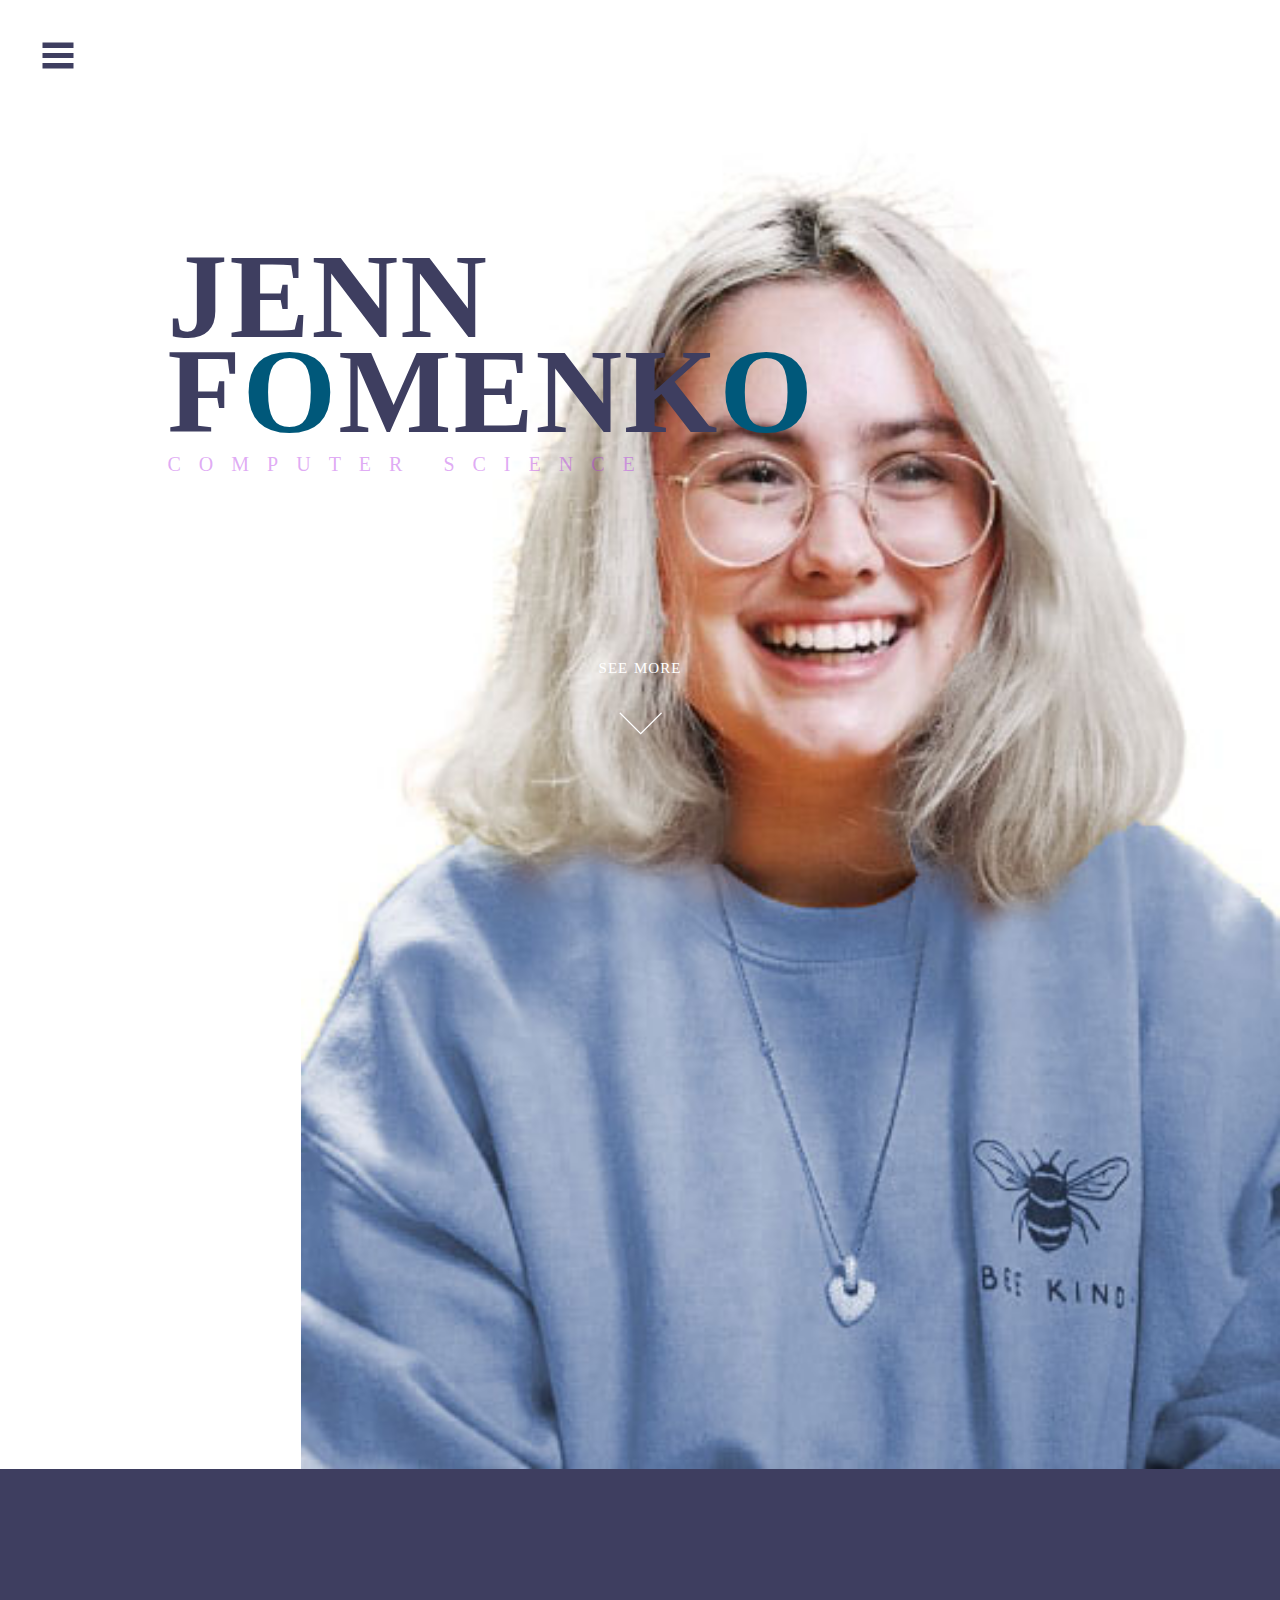
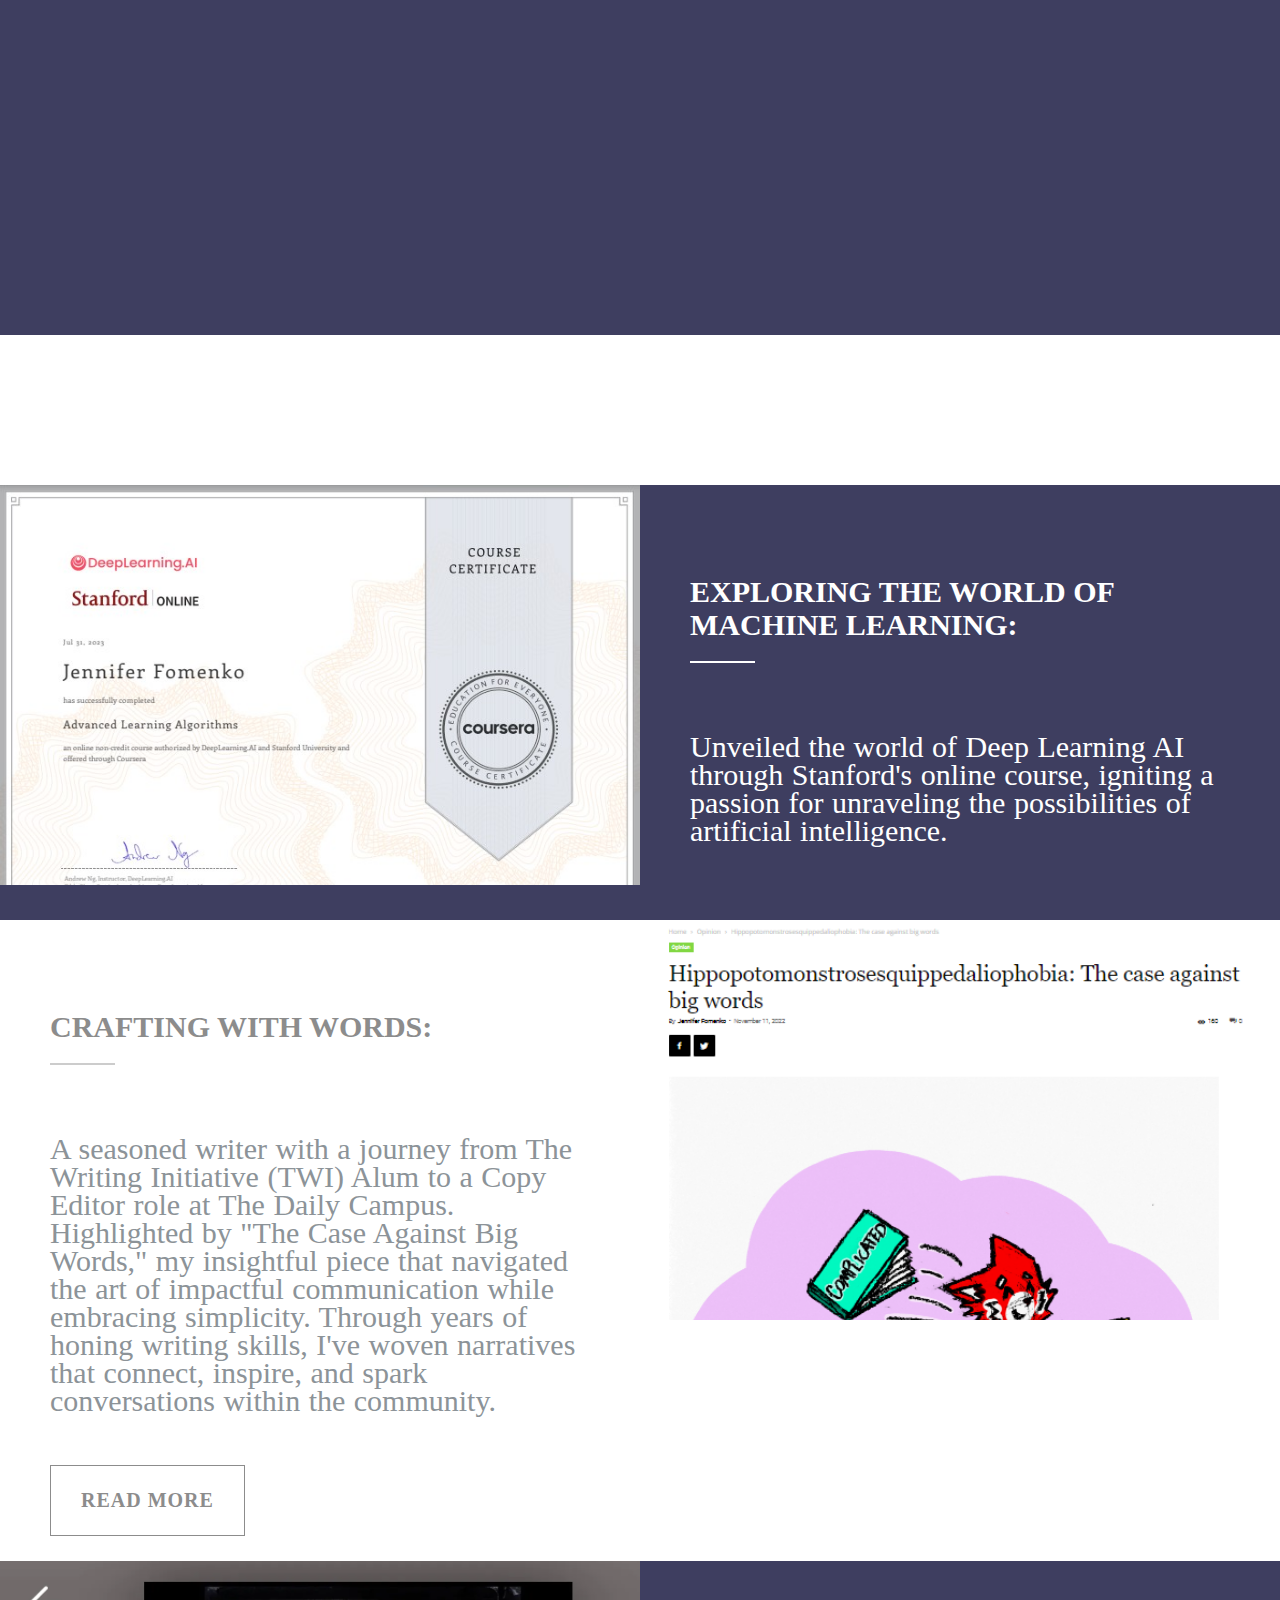
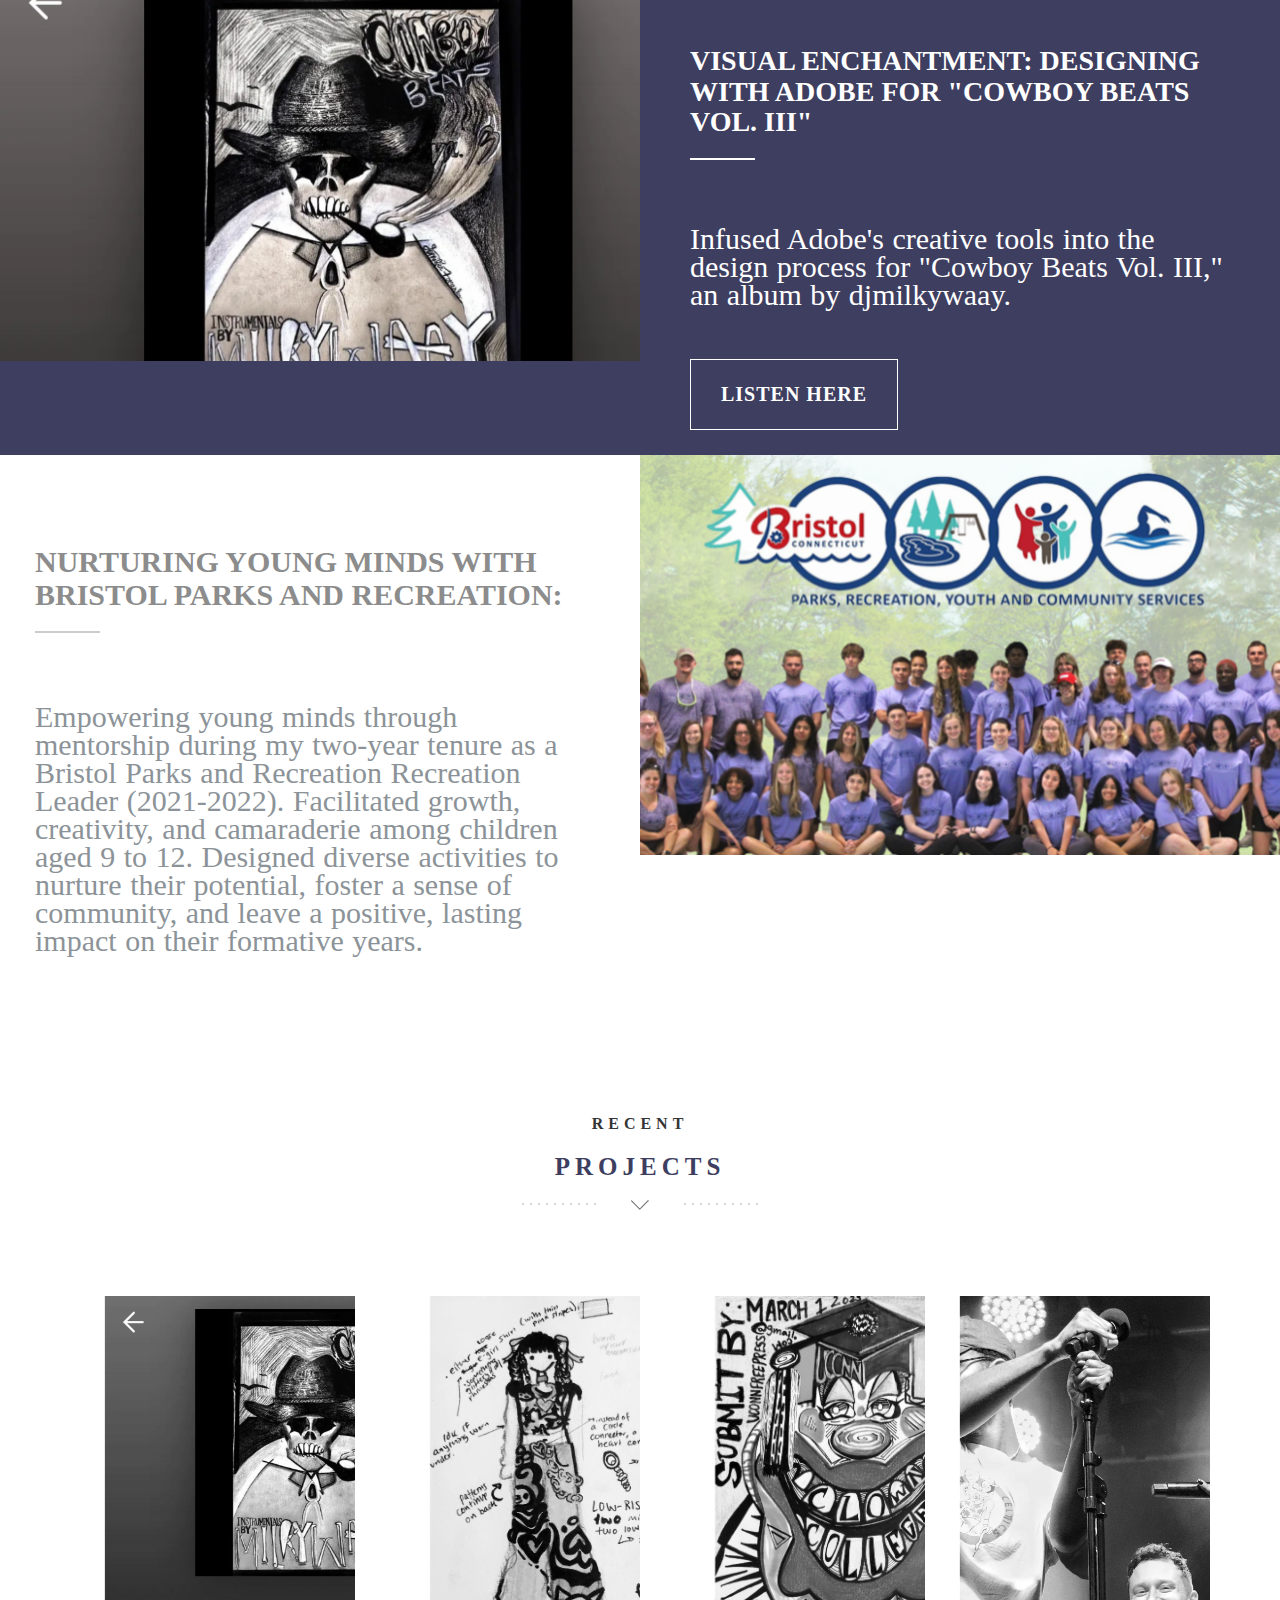
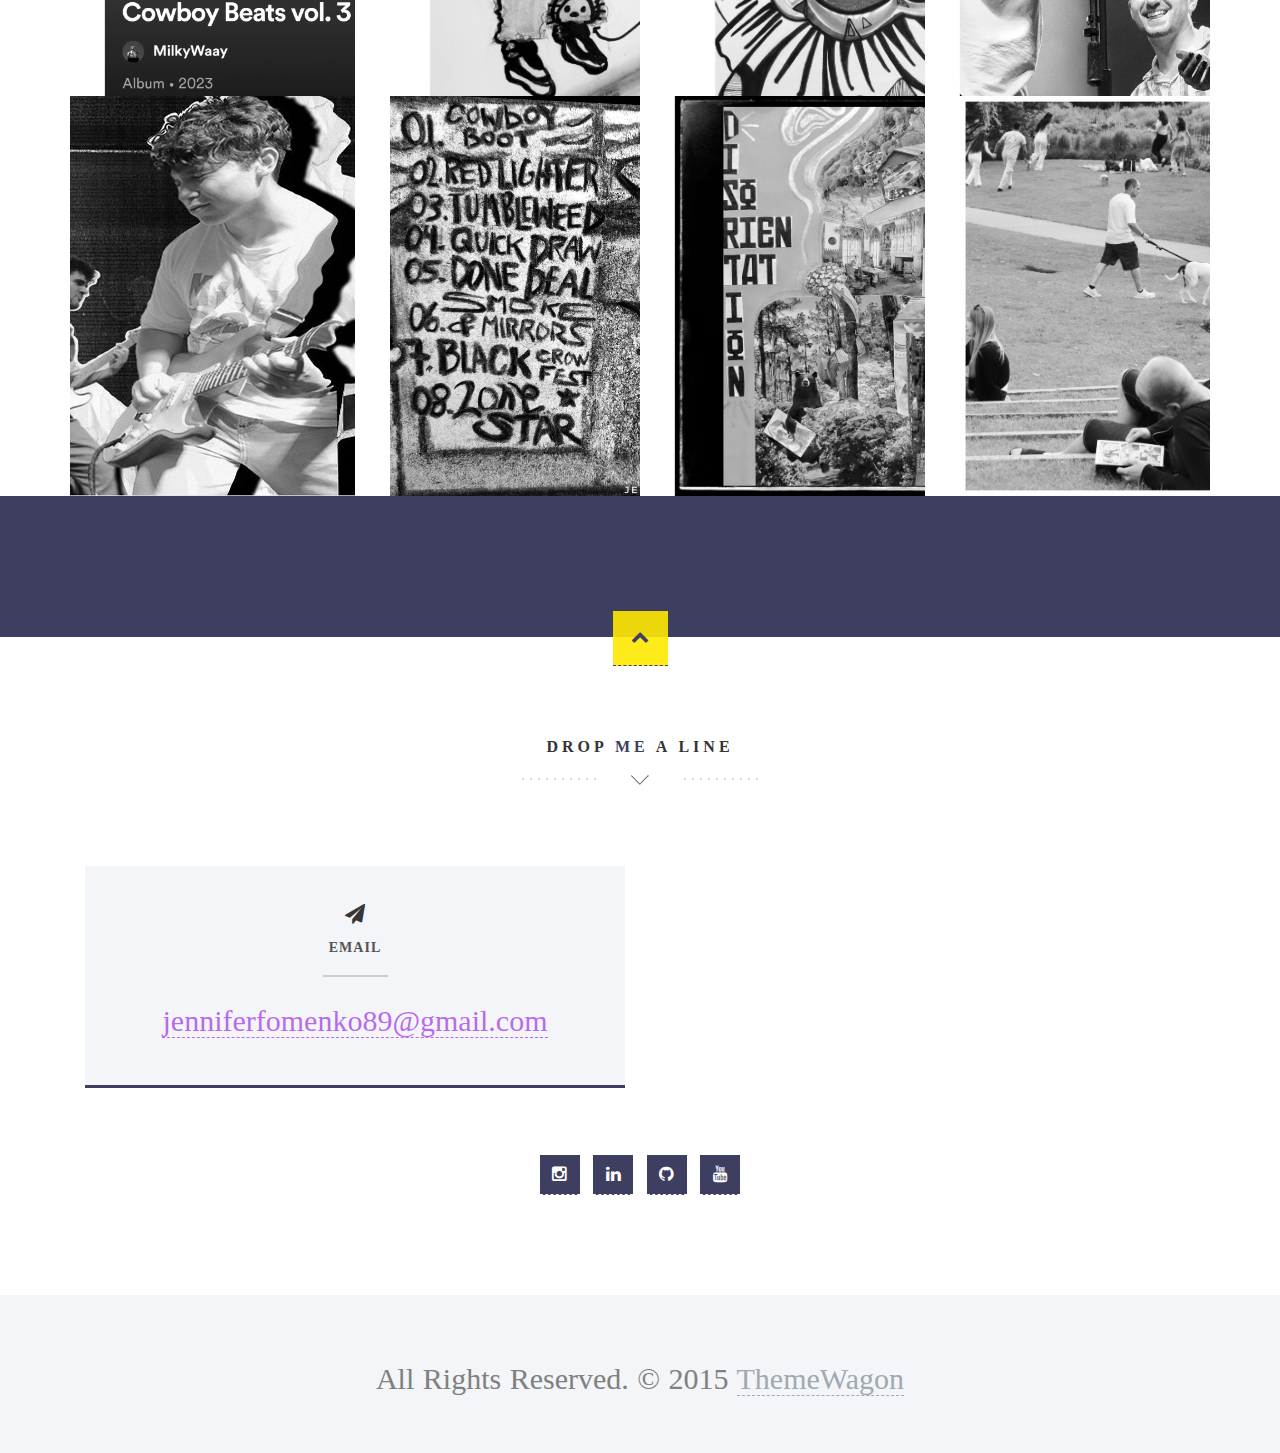
==== commit f766a5e3: "Added resume to website" ====
--- a/index.html
+++ b/index.html
@@ -88,6 +88,15 @@
                 </div>
               </div>
             </div>
+
+          <!-- Google Docs Viewer / Resume -->
+    <div class="row">
+      <div class="col-md-12">
+        <!-- PDF Embed using Google Docs Viewer -->
+        <iframe src="https://docs.google.com/document/d/e/2PACX-1vTkwwFgWycQe9mmpbu4LIp7N8iXn63mp8My_8yq9XSwGw5hLusfjJoN74RukN6E8ttXeYLbTJZ1JRtL/pub?embedded=true" style="width:100%; height:600px;" frameborder="0"></iframe>
+      </div>
+    </div>
+  </div>
           </section>
 		  <!-- Header Image End -->
         </header>
